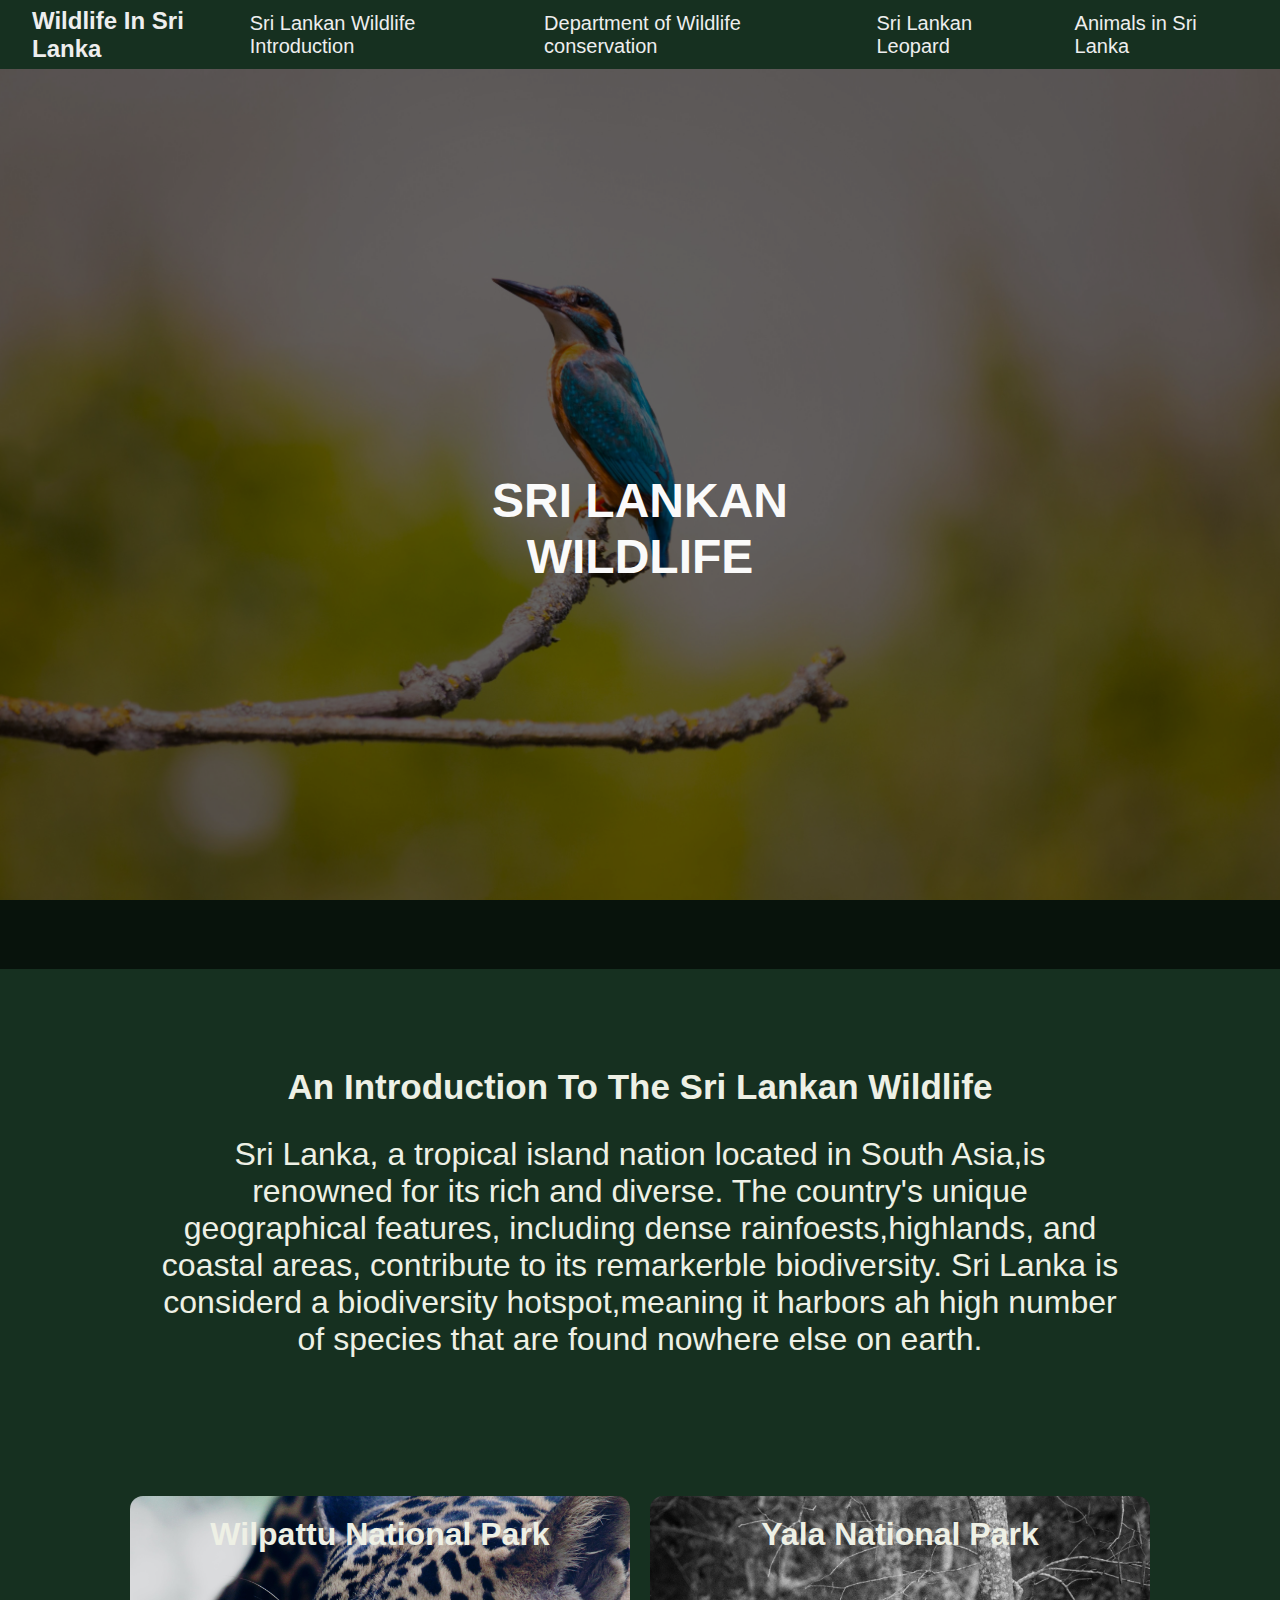
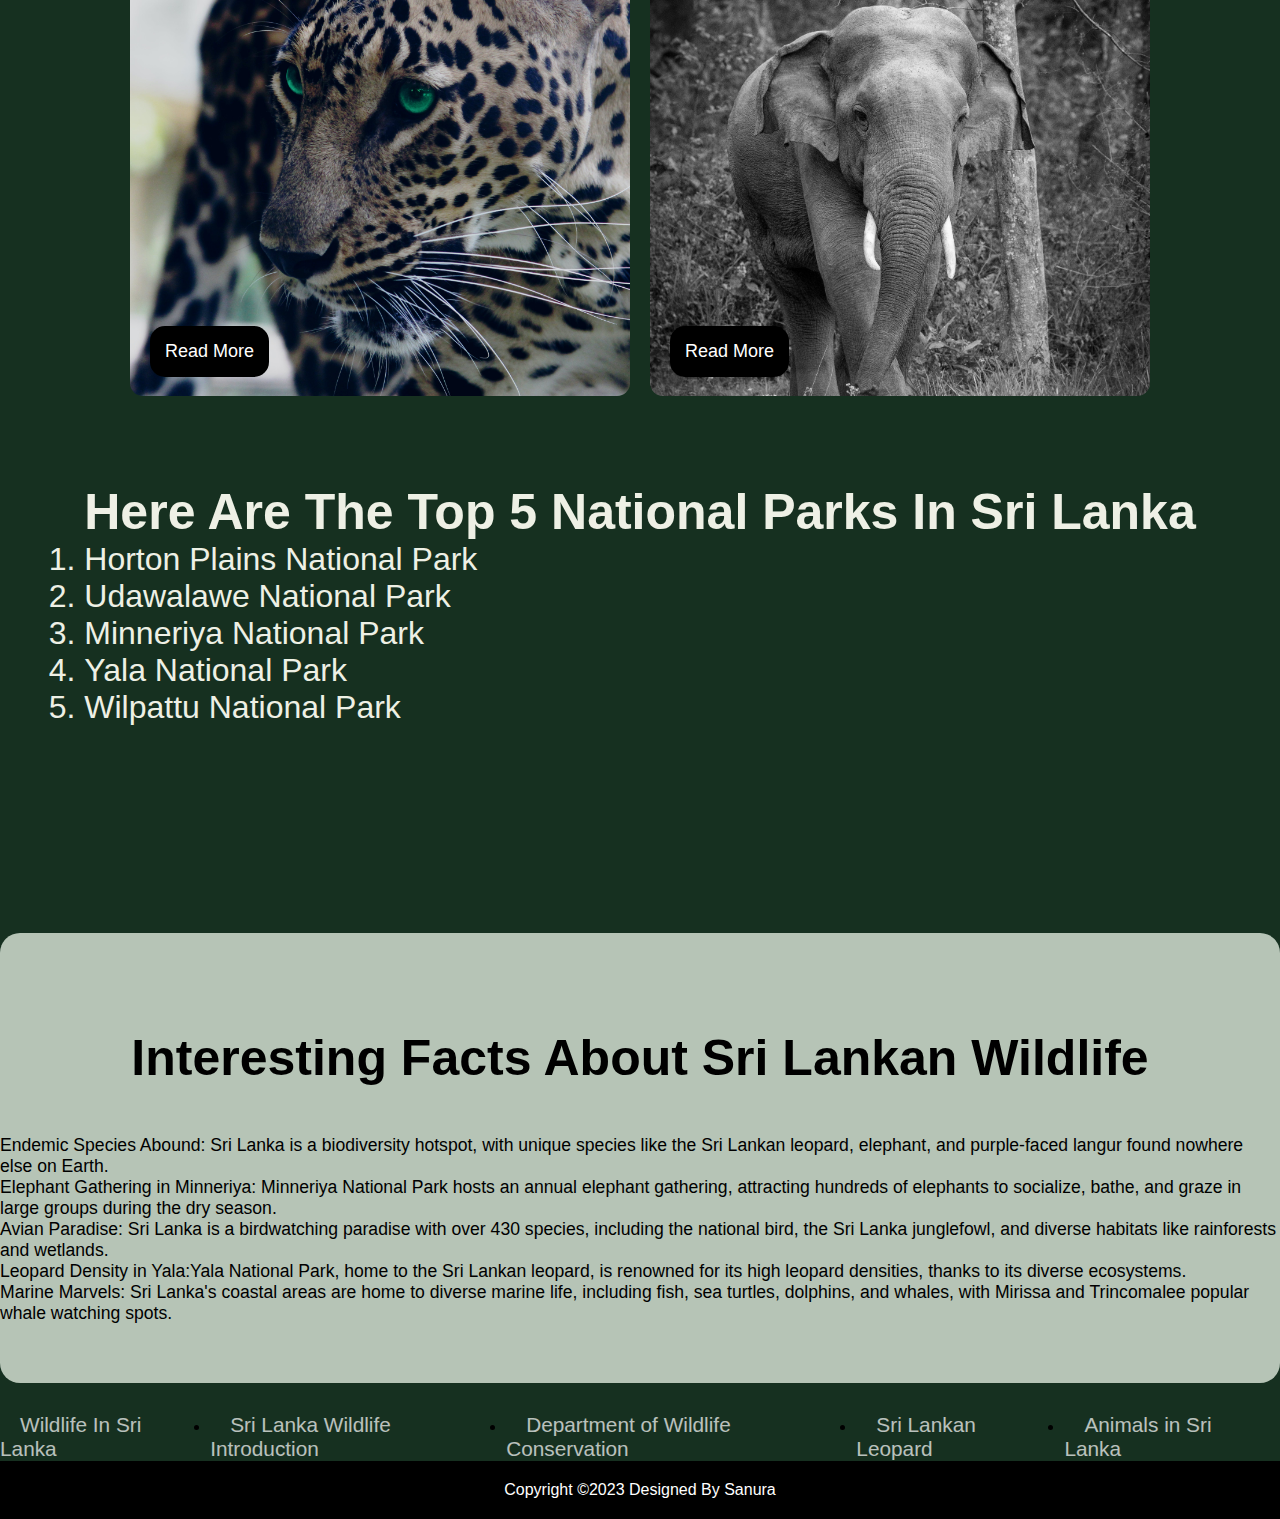
==== index.html @ b211c927 "#" ====
<!DOCTYPE html>
<html lang="en">
  <head>
    <meta charset="UTF-8" />
    <meta name="viewport" content="width=device-width, initial-scale=1.0" />
    <link
      rel="stylesheet"
      href="https://cdnjs.cloudflare.com/ajax/libs/font-awesome/6.5.1/css/all.min.css"
      integrity="sha512-DTOQO9RWCH3ppGqcWaEA1BIZOC6xxalwEsw9c2QQeAIftl+Vegovlnee1c9QX4TctnWMn13TZye+giMm8e2LwA=="
      crossorigin="anonymous"
      referrerpolicy="no-referrer"
    />
    <link rel="stylesheet" href="./assets/css/styles.css" />
    <title>Home</title>
  </head>

  <body>
    <header>
      <div class="navbar">
        <div class="logo"><a href="#">Wildlife In Sri Lanka</a></div>
        <ul class="links">
          <li>
            <a href="wildlifeintro.html">Sri Lankan Wildlife Introduction</a>
          </li>
          <li>
            <a href="departmentwc.html">Department of Wildlife conservation</a>
          </li>
          <li><a href="sl_leopard.html">Sri Lankan Leopard</a></li>
          <li><a href="">Animals in Sri Lanka</a></li>
        </ul>
        <div class="toggle_btn">
          <i class="fa-solid fa-bars"></i>
        </div>

        <div class="dropdown_menu">
          <ul class="dropdown_links">
            <li>
              <a href="wildlifeintro.html">Sri Lankan Wildlife Introduction</a>
            </li>
            <li>
              <a href="departmentwc.html"
                >Department of Wildlife conservation</a
              >
            </li>
            <li><a href="sl_leopard.html">Sri Lankan Leopard</a></li>
            <li><a href="animalsinsl.html">Animals in Sri Lanka</a></li>
          </ul>
        </div>
      </div>
    </header>
    <!-- Hero -->
    <section id="hero">
      <div class="hero-container">
        <h1>
          Sri Lankan <br />
          Wildlife
        </h1>
      </div>
    </section>
    <!-- about -->
    <main id="main">
      <section id="about">
        <div class="container">
          <div class="about-container">
            <div class="content-into">
              <h2 class="title">An Introduction To The Sri Lankan Wildlife</h2>
              <p class="intro">
                Sri Lanka, a tropical island nation located in South Asia,is
                renowned for its rich and diverse. The country's unique
                geographical features, including dense rainfoests,highlands, and
                coastal areas, contribute to its remarkerble biodiversity. Sri
                Lanka is considerd a biodiversity hotspot,meaning it harbors ah
                high number of species that are found nowhere else on earth.
              </p>
            </div>
          </div>
        </div>
      </section>
      <section>
        <div class="national-parks">
          <div class="wilpattu">
            <div class="content">
              <h1>Wilpattu National Park</h1>

              <a href="#" class="btn">Read More</a>
            </div>
          </div>
          <div class="yala">
            <div class="content">
              <h1>Yala National Park</h1>

              <a href="#" class="btn">Read More</a>
            </div>
          </div>
        </div>
      </section>
      <section class="about-parks">
        <div class="top-parks">
          <div class="bullet-lists">
            <div class="points">
              <h1 class="section-heading">
                Here Are The Top 5 National Parks In Sri Lanka
              </h1>
              <ol class="list">
                <li>Horton Plains National Park</li>
                <li>Udawalawe National Park</li>
                <li>Minneriya National Park</li>
                <li>Yala National Park</li>
                <li>Wilpattu National Park</li>
              </ol>
            </div>
          </div>
        </div>
      </section>
      <section class="facts">
        <div class="top-five">
          <div class="ul-list">
            <div class="point-list">
              <h1 class="facts-heading">
                Interesting Facts About Sri Lankan Wildlife
              </h1>
              <ul class="orderd">
                <li>
                  Endemic Species Abound: Sri Lanka is a biodiversity hotspot,
                  with unique species like the Sri Lankan leopard, elephant, and
                  purple-faced langur found nowhere else on Earth.
                </li>
                <li>
                  Elephant Gathering in Minneriya: Minneriya National Park hosts
                  an annual elephant gathering, attracting hundreds of elephants
                  to socialize, bathe, and graze in large groups during the dry
                  season.
                </li>
                <li>
                  Avian Paradise: Sri Lanka is a birdwatching paradise with over
                  430 species, including the national bird, the Sri Lanka
                  junglefowl, and diverse habitats like rainforests and
                  wetlands.
                </li>
                <li>
                  Leopard Density in Yala:Yala National Park, home to the Sri
                  Lankan leopard, is renowned for its high leopard densities,
                  thanks to its diverse ecosystems.
                </li>
                <li>
                  Marine Marvels: Sri Lanka's coastal areas are home to diverse
                  marine life, including fish, sea turtles, dolphins, and
                  whales, with Mirissa and Trincomalee popular whale watching
                  spots.
                </li>
              </ul>
            </div>
          </div>
        </div>
      </section>
      <footer>
        <div class="footer-nav">
          <ul>
            <li><a href="index.html">Wildlife In Sri Lanka</a></li>
            <li>
              <a href="wildlifeintro.html">Sri Lanka Wildlife Introduction</a>
            </li>
            <li>
              <a href="departmentwc.html"
                >Department of Wildlife Conservation</a
              >
            </li>
            <li><a href="sl_leopard.html">Sri Lankan Leopard</a></li>
            <li><a href="animalsinsl.html">Animals in Sri Lanka</a></li>
          </ul>
          <div class="footer-bottom">
            <p>
              Copyright &copy;2023 Designed By
              <span class="designer">Sanura</span>
            </p>
          </div>
        </div>
      </footer>
    </main>

    <script>
      const toggleBtn = document.querySelector(".toggle_btn");
      const toggleBtnIcon = document.querySelector(".toggle_btn i");
      const dropdownMenu = document.querySelector(".dropdown_menu");

      toggleBtn.onclick = function () {
        dropdownMenu.classList.toggle("open");
        const isopen = dropdownMenu.classList.contains("open");

        toggleBtnIcon.classList = isopen
          ? "fa-solid fa-xmark"
          : "fa-solid fa-bars";
      };
    </script>
  </body>
</html>
---- assets/css/styles.css ----
* {
    margin: 0;
    padding: 0;
    box-sizing: border-box;
}

.container {
    display: flex;
    gap: 100px;
}

body {
    height: 100vh;
    width: 100%;
    background-size: cover;
    background-position: center;
    background-repeat: no-repeat;
    background-attachment: fixed;
    background-position: center;
    background-color: #163020;
    font-family: sans-serif;
}

.navbar li {
    list-style: none;
}

a {
    text-decoration: none;
    color: #eee;
}

.navbar a:hover {
    color: hsl(102, 47%, 34%);
}

header {
    position: relative;
    background-color: #163020;
    padding: 0 2rem;

}


.navbar {
    width: 100%;
    height: 69px;
    max-width: 1700px;
    margin: 0 auto;
    display: flex;
    align-items: center;
    justify-content: space-between;
    position: relative;


}

.navbar .logo a {
    font-size: 1.5rem;
    font-weight: bold;
}

.navbar .links {
    display: flex;
    gap: 2rem;
    font-size: 20px;

}

.navbar .toggle_btn {
    color: #eee;
    font-size: 1.5rem;
    cursor: pointer;
    display: none;
}



/*Dropdown_Menu*/
.dropdown_menu {
    display: none;
    position: absolute;
    right: 2rem;
    top: 60px;
    width: 300px;
    background: rgba(255, 255, 255, 0.1);
    backdrop-filter: blur(15px);
    border-radius: 0px 0px 10px 10px;
    overflow: hidden;
    transition: height .2s cubic-bezier(0.175, 0.885, 0.32, 1.275);
}

.dropdown_menu.open {
    display: block;
}

.dropdown_menu li {
    padding: 1rem;
    display: flex;
    align-items: center;
    justify-content: center;
}

.dropdown_links {
    padding: 30px;
}


/*--------------------------------------------------------------
# Hero Section
--------------------------------------------------------------*/
#hero {
    width: 100%;
    height: 100vh;
    background: url(../img/pexels-pixabay-459449.jpg) top center;
    background-size: cover;
    position: relative;
}

@media (min-width: 1024px) {
    #hero {
        background-attachment: fixed;
    }
}

#hero:before {
    content: "";
    background: rgba(0, 0, 0, 0.6);
    position: absolute;
    bottom: 0;
    top: 0;
    left: 0;
    right: 0;
}

#hero .hero-container {
    position: absolute;
    bottom: 0;
    top: 0;
    left: 0;
    right: 0;
    display: flex;
    justify-content: center;
    align-items: center;
    flex-direction: column;
    text-align: center;
}

#hero h1 {
    margin: 30px 0 10px 0;
    font-size: 48px;
    font-weight: 700;
    line-height: 56px;
    text-transform: uppercase;
    color: #fafafa;
}

@media (max-width: 768px) {
    #hero h1 {
        font-size: 28px;
        line-height: 36px;
    }
}

#hero h2 {
    color: #eee;
    margin-bottom: 50px;
    font-size: 24px;
}

@media (max-width: 768px) {
    #hero h2 {
        font-size: 18px;
        line-height: 24px;
        margin-bottom: 30px;
    }
}

/*--------------------------------------------------------------
# Sections
--------------------------------------------------------------*/
.section-header .section-title {
    font-size: 32px;
    color: #111;
    text-transform: uppercase;
    text-align: center;
    font-weight: 700;
    margin-bottom: 5px;
}

.section-header .section-description {
    text-align: center;
    padding-bottom: 40px;
    color: #999;
}

/* About Us Section
--------------------------------*/
#about {

    padding: 0px 0;

}

#about .about-container .background {
    min-height: 300px;
    margin-bottom: 10px;

}

#about .container {
    display: flex;
    justify-content: center;
    align-items: center;


}

#about .about-container .content {
    background: #b6ab4400;
}

#about .about-container .title {
    color: #EEF0E5;
    font-weight: 700;
    font-size: 35px;
    justify-content: center;
    text-align: center;
    padding-top: 5%;
}

.about-container {
    display: flex;
    justify-content: center;
    align-items: center;
    margin-top: 50px;
    width: 75%;
}

.intro {
    font-size: 2rem;
    justify-content: center;
    padding-top: 29px;
    text-align: center;
    padding-bottom: 50px;
    color: #EEF0E5;
}

@media (max-width: 768px) {
    #about .about-container .title {
        padding-top: 15px;
    }
}

.national-parks {
    display: flex;
    align-items: center;
    gap: 20px;
    width: 100%;
    justify-content: center;
    height: 100px;
}

.wilpattu {
    width: 100px;
    height: 100px;
    background-image: url(../img/pexels-darshak-pandya-625727.jpg);
    background-size: cover;
}

.content {
    justify-content: center;
    align-items: center;
}

.content a {
    text-decoration: none;
    padding: 15px;
    color: white;
    border-radius: 15px;
    font-size: 18px;
}

.yala {
    height: 60vh;
    width: 45%;
    background-image: url(../img/pexels-future-kiiid-3567847.jpg);
    background-size: cover;

}

.national-parks {
    display: flex;
    align-items: center;
    gap: 20px;
    width: 100%;
    justify-content: center;
    height: 75vh;
}

.wilpattu {
    width: 500px;
    height: 500px;
    background-image: url(../img/pexels-darshak-pandya-625727.jpg);
    background-position: center;
    background-size: cover;
    border-radius: 13px;
}

.content {
    position: relative;
    justify-content: center;
    align-items: center;
}

.content a {
    text-decoration: none;
}

.btn {
    position: absolute;
    top: 410px;
    left: 20px;
    padding: 15px;
    background-color: #000000;
    color: white;
    border-radius: 15px;
    font-size: 18px;
}

.btn:hover {
    background-color: white;
    color: black;
}

.content h1 {
    color: #EEF0E5;
    margin-top: 20px;
    text-align: center;
}

.list {
    font-size: 2rem;
    font-family: sans-serif;
}



.yala {
    width: 500px;
    height: 500px;
    background-image: url(../img/pexels-future-kiiid-3567847.jpg);
    background-position: center;
    background-size: cover;
    border-radius: 13px;
}

.about-parks {
    display: flex;
    justify-content: center;
    min-height: 50vh;
    color: #EEF0E5;
}



.section-heading {
    font-size: 50px;
}


.facts {
    display: flex;
    justify-content: center;
    min-height: 50vh;
    color: #000000;
    background-color: #B6C4B6;
    border-radius: 20px;
}

.facts-heading {
    justify-content: center;
    text-align: center;
    padding-bottom: 3rem;
    padding-top: 6rem;
    font-size: 50px;
}

.orderd {
    font-size: 1.1rem;
    justify-content: center;
}

/* footer section? */
.footer-nav {
    margin: 30px 0;
}

.footer-nav ul {
    display: flex;
    justify-content: center;
    text-decoration: none;
}

.footer-nav ul li a {
    color: white;
    margin: 20px;
    text-decoration: none;
    font-size: 1.3em;
    opacity: 0.7;
    transition: 0.5s;
}

.footer-nav ul li a:hover {
    opacity: 1;
}

.footer-bottom {
    background-color: #000000;
    padding: 20px;
    text-align: center;
}

.footer-bottom p {
    color: white;
}

/* RESPONSIVE DESIGN*/
@media(max-width: 768px) {
    .navbar .links {
        display: none;
    }

    .navbar .toggle_btn {
        display: block;
    }

    .dropdown_menu {

        z-index: 10;
    }

    @media (max-width: 576px) {
        .dropdown_menu {
            right: 2rem;
            width: 200px;
        }
    }
}
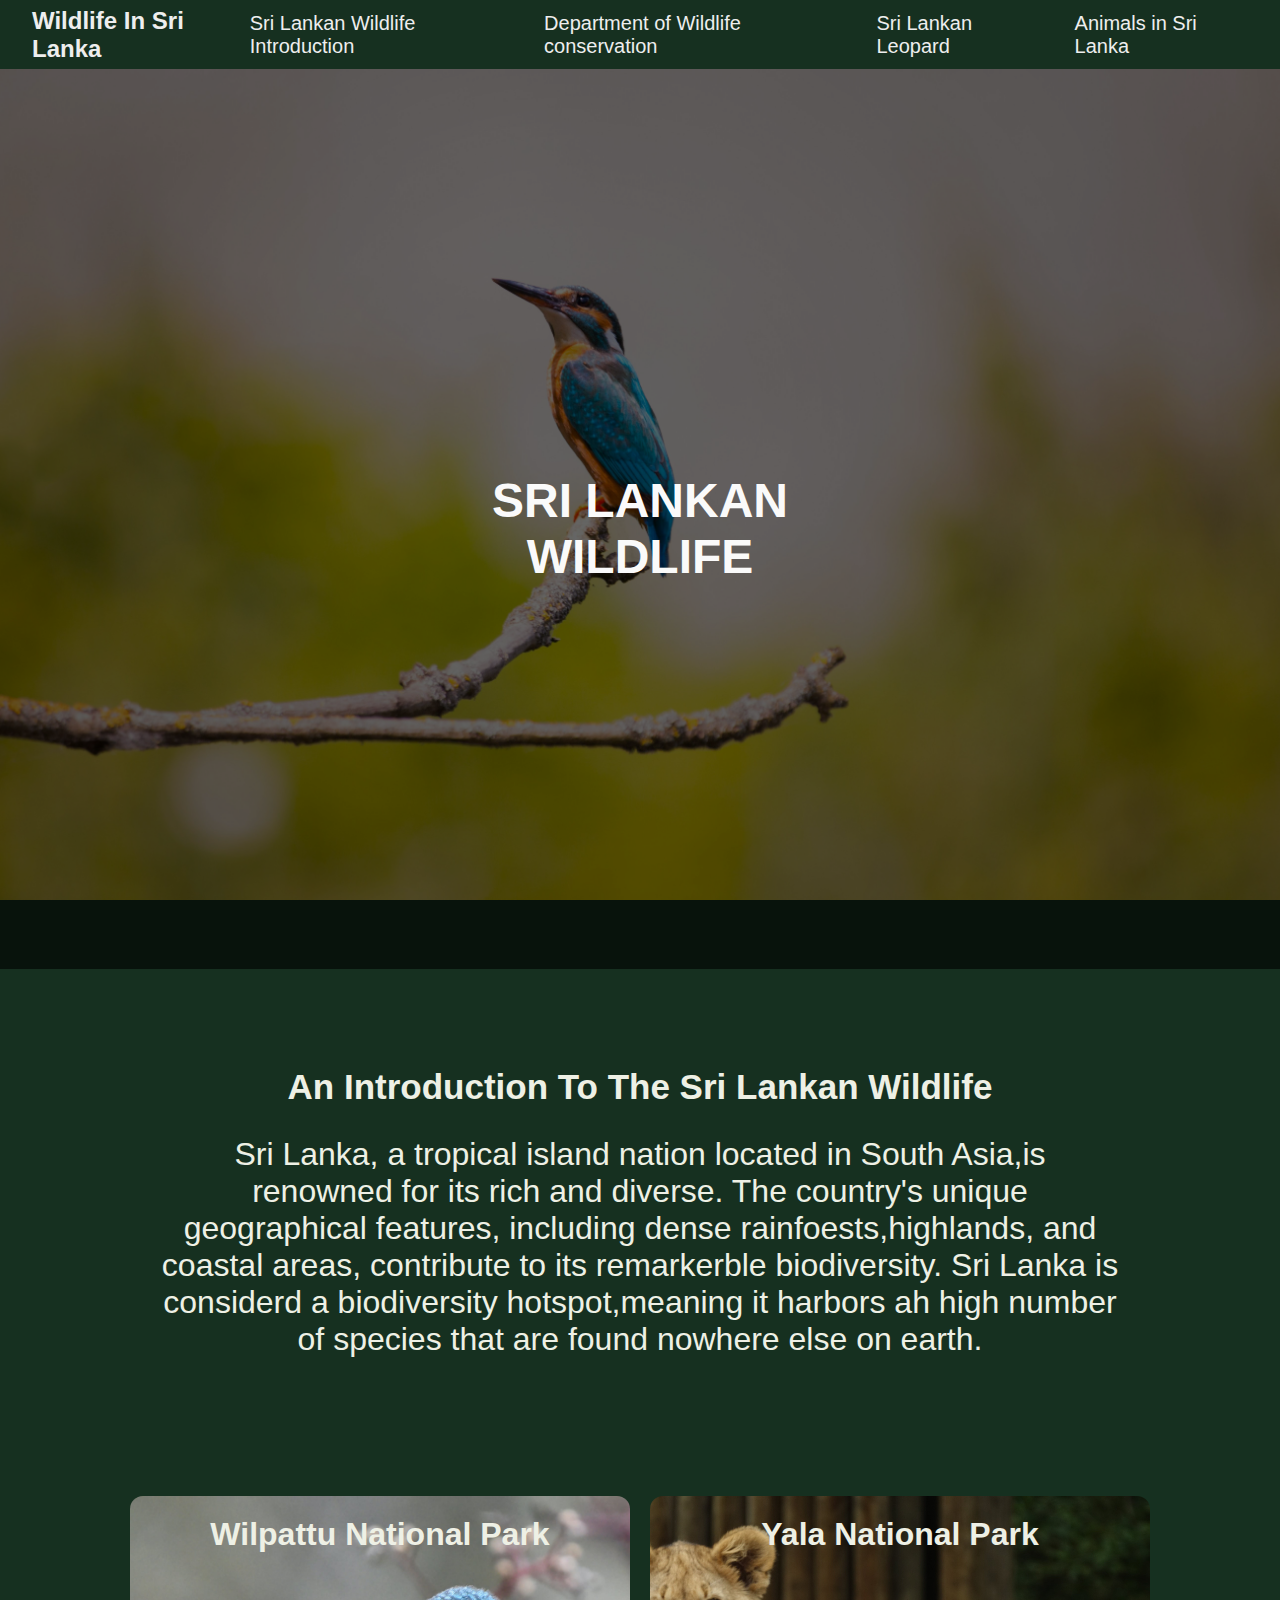
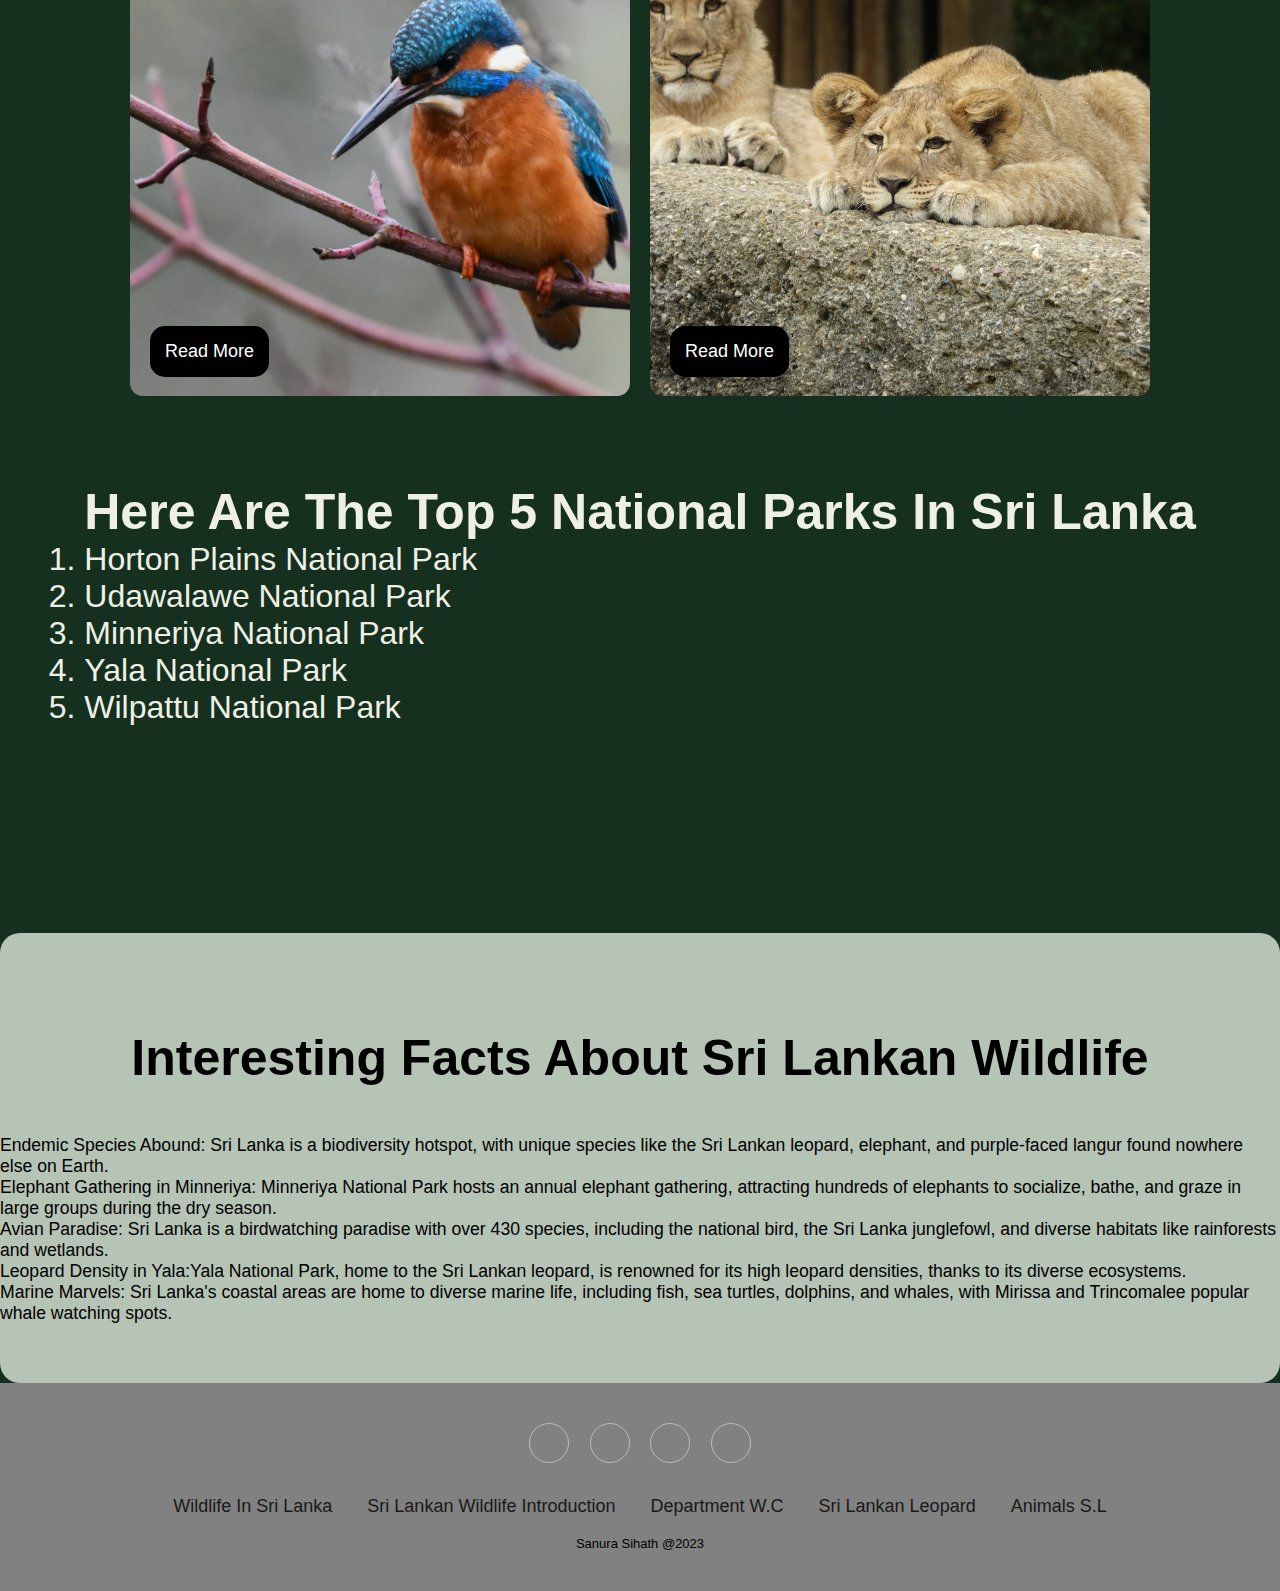
==== commit 844ebff8: "#" ====
--- a/index.html
+++ b/index.html
@@ -10,6 +10,13 @@
       crossorigin="anonymous"
       referrerpolicy="no-referrer"
     />
+    <link
+      rel="stylesheet"
+      href="https://cdnjs.cloudflare.com/ajax/libs/font-awesome/6.5.1/css/all.min.css"
+      integrity="sha512-DTOQO9RWCH3ppGqcWaEA1BIZOC6xxalwEsw9c2QQeAIftl+Vegovlnee1c9QX4TctnWMn13TZye+giMm8e2LwA=="
+      crossorigin="anonymous"
+      referrerpolicy="no-referrer"
+    />
     <link rel="stylesheet" href="./assets/css/styles.css" />
     <title>Home</title>
   </head>
@@ -17,7 +24,7 @@
   <body>
     <header>
       <div class="navbar">
-        <div class="logo"><a href="#">Wildlife In Sri Lanka</a></div>
+        <div class="logo"><a href="index.html">Wildlife In Sri Lanka</a></div>
         <ul class="links">
           <li>
             <a href="wildlifeintro.html">Sri Lankan Wildlife Introduction</a>
@@ -26,7 +33,7 @@
             <a href="departmentwc.html">Department of Wildlife conservation</a>
           </li>
           <li><a href="sl_leopard.html">Sri Lankan Leopard</a></li>
-          <li><a href="">Animals in Sri Lanka</a></li>
+          <li><a href="animalsinsl.html">Animals in Sri Lanka</a></li>
         </ul>
         <div class="toggle_btn">
           <i class="fa-solid fa-bars"></i>
@@ -153,29 +160,33 @@
           </div>
         </div>
       </section>
-      <footer>
-        <div class="footer-nav">
-          <ul>
-            <li><a href="index.html">Wildlife In Sri Lanka</a></li>
-            <li>
-              <a href="wildlifeintro.html">Sri Lanka Wildlife Introduction</a>
-            </li>
-            <li>
-              <a href="departmentwc.html"
-                >Department of Wildlife Conservation</a
-              >
-            </li>
-            <li><a href="sl_leopard.html">Sri Lankan Leopard</a></li>
-            <li><a href="animalsinsl.html">Animals in Sri Lanka</a></li>
-          </ul>
-          <div class="footer-bottom">
-            <p>
-              Copyright &copy;2023 Designed By
-              <span class="designer">Sanura</span>
-            </p>
-          </div>
-        </div>
-      </footer>
+      <section class="footer">
+        <div class="social">
+          <a href="#"><i class="fab fa-instagram"></i></a>
+          <a href="#"><i class="fab fa-snapchat"></i></a>
+          <a href="#"><i class="fab fa-twitter"></i></a>
+          <a href="#"><i class="fab fa-facebook"></i></a>
+        </div>
+
+        <ul class="footer-list">
+          <li>
+            <a href="#">Wildlife In Sri Lanka</a>
+          </li>
+          <li>
+            <a href="#">Sri Lankan Wildlife Introduction</a>
+          </li>
+          <li>
+            <a href="#">Department W.C</a>
+          </li>
+          <li>
+            <a href="#">Sri Lankan Leopard</a>
+          </li>
+          <li>
+            <a href="#">Animals S.L</a>
+          </li>
+        </ul>
+        <p class="copyright">Sanura Sihath @2023</p>
+      </section>
     </main>
 
     <script>
--- a/assets/css/styles.css
+++ b/assets/css/styles.css
@@ -284,7 +284,7 @@
 .yala {
     height: 60vh;
     width: 45%;
-    background-image: url(../img/pexels-future-kiiid-3567847.jpg);
+    background-image: url(../img/lions.jpg);
     background-size: cover;
 
 }
@@ -301,7 +301,7 @@
 .wilpattu {
     width: 500px;
     height: 500px;
-    background-image: url(../img/pexels-darshak-pandya-625727.jpg);
+    background-image: url(../img/Bird\ 3.jpg);
     background-position: center;
     background-size: cover;
     border-radius: 13px;
@@ -313,9 +313,7 @@
     align-items: center;
 }
 
-.content a {
-    text-decoration: none;
-}
+
 
 .btn {
     position: absolute;
@@ -345,11 +343,11 @@
 }
 
 
-
+/* #RESPONSIVE */
 .yala {
     width: 500px;
     height: 500px;
-    background-image: url(../img/pexels-future-kiiid-3567847.jpg);
+    background-image: url(../img/lions.jpg);
     background-position: center;
     background-size: cover;
     border-radius: 13px;
@@ -392,41 +390,66 @@
 }
 
 /* footer section? */
-.footer-nav {
-    margin: 30px 0;
-}
-
-.footer-nav ul {
-    display: flex;
-    justify-content: center;
+.footer {
+    padding: 40px 0;
+    background-color: #818181;
+}
+
+.footer .social {
+    text-align: center;
+    padding-bottom: 25px;
+    color: #EEF0E5;
+}
+
+.footer .social a {
+    font-size: 24px;
+    color: inherit;
+    border: 1px solid #ccc;
+    width: 40px;
+    height: 40px;
+    line-height: 38px;
+    display: inline-block;
+    text-align: center;
+    border-radius: 50%;
+    margin: 0 8px;
+    opacity: 0.75;
+}
+
+.footer ul {
+    margin-top: 0;
+    padding: 0;
+    list-style: none;
+    font-size: 18px;
+    line-height: 1.6;
+    margin-bottom: 0;
+    text-align: center;
+}
+
+.footer ul li a {
+    color: inherit;
     text-decoration: none;
-}
-
-.footer-nav ul li a {
-    color: white;
-    margin: 20px;
-    text-decoration: none;
-    font-size: 1.3em;
-    opacity: 0.7;
-    transition: 0.5s;
-}
-
-.footer-nav ul li a:hover {
+    opacity: 0.8;
+}
+
+.footer ul li {
+    display: inline-block;
+    padding: 0 15px;
+}
+
+.footer ul li a:hover {
     opacity: 1;
 }
 
-.footer-bottom {
-    background-color: #000000;
-    padding: 20px;
-    text-align: center;
-}
-
-.footer-bottom p {
-    color: white;
+.footer .copyright {
+    margin-top: 15px;
+    text-align: center;
+    font-size: 13px;
+    color: black;
+
 }
 
 /* RESPONSIVE DESIGN*/
-@media(max-width: 768px) {
+@media(max-width: 1092px) {
     .navbar .links {
         display: none;
     }
@@ -446,4 +469,14 @@
             width: 200px;
         }
     }
+}
+
+@media(max-width: 1564px) {
+    .orderd {
+        justify-content: center;
+        align-items: center;
+    }
+
+    .footer-nav {}
+
 }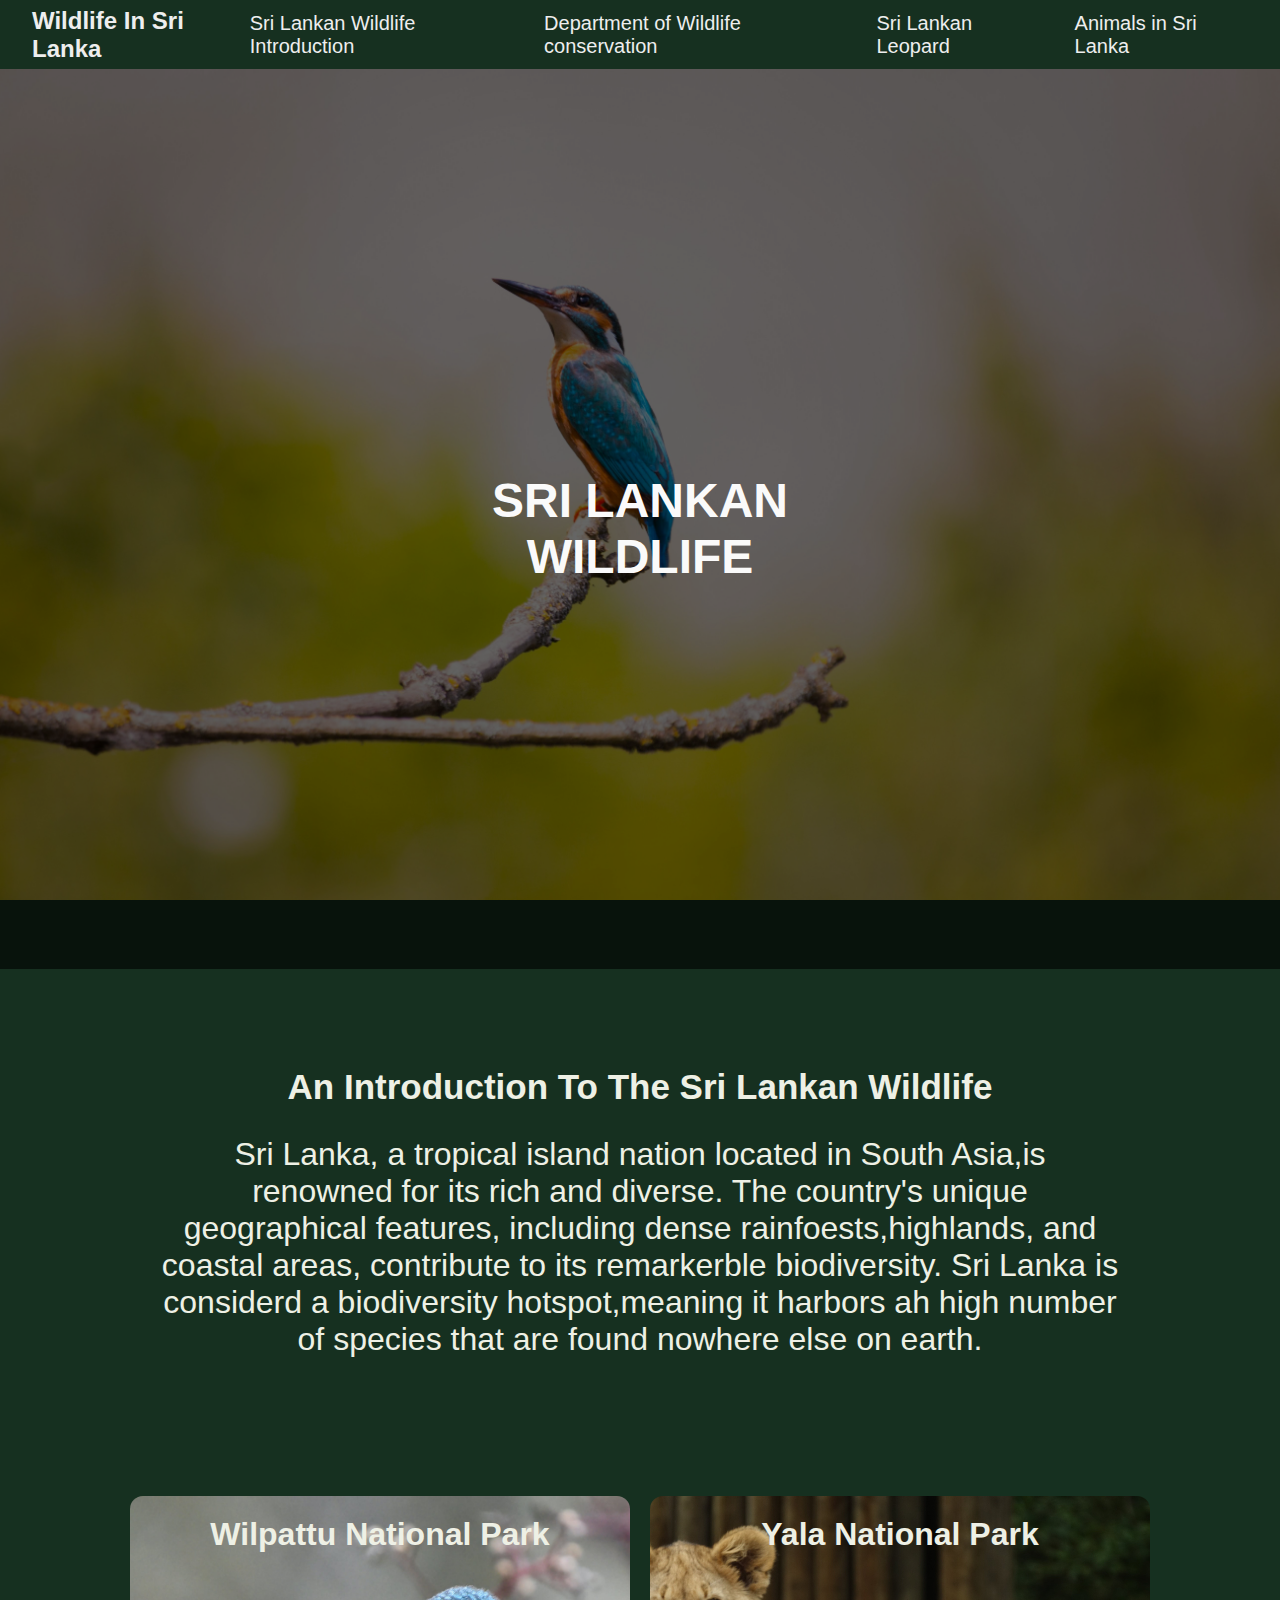
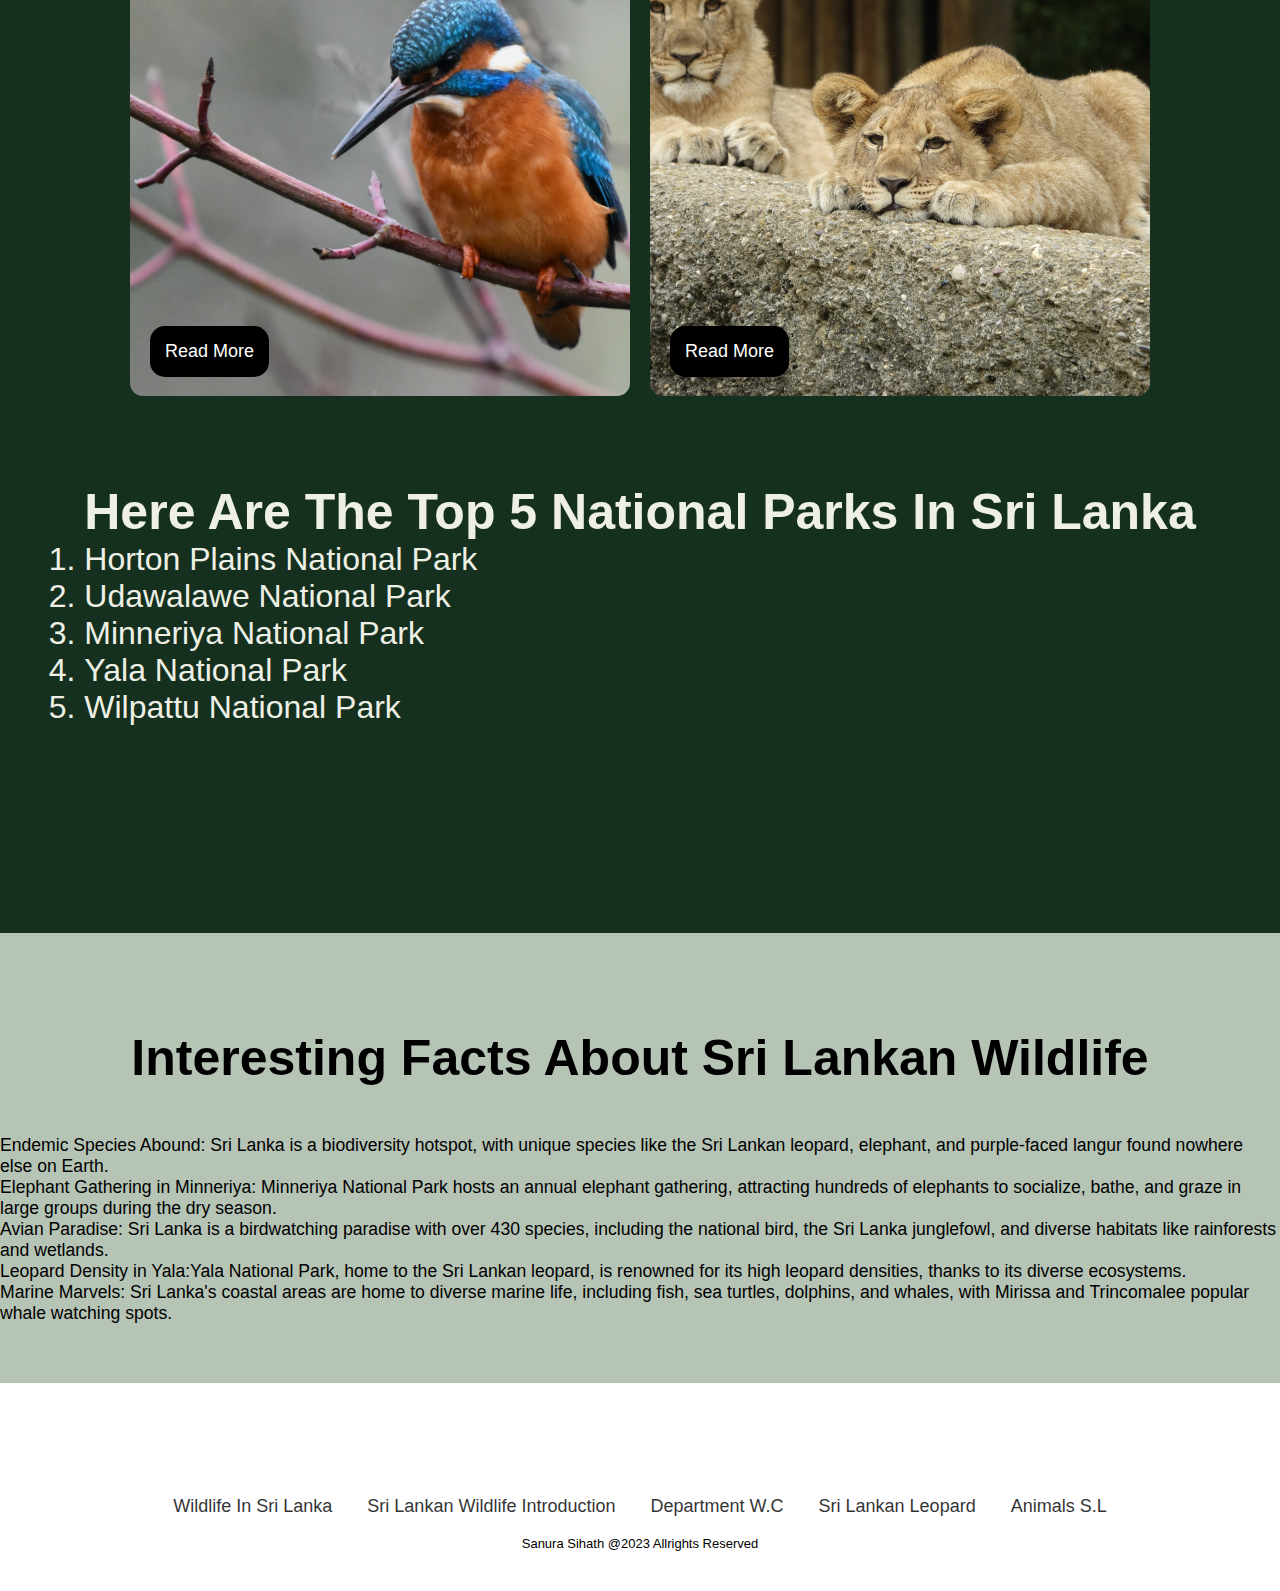
==== commit 9b2b8743: "#" ====
--- a/index.html
+++ b/index.html
@@ -163,7 +163,7 @@
       <section class="footer">
         <div class="social">
           <a href="#"><i class="fab fa-instagram"></i></a>
-          <a href="#"><i class="fab fa-snapchat"></i></a>
+          <a href="#"><i class="fab fa-tiktok"></i></a>
           <a href="#"><i class="fab fa-twitter"></i></a>
           <a href="#"><i class="fab fa-facebook"></i></a>
         </div>
@@ -185,7 +185,7 @@
             <a href="#">Animals S.L</a>
           </li>
         </ul>
-        <p class="copyright">Sanura Sihath @2023</p>
+        <p class="copyright">Sanura Sihath @2023 Allrights Reserved</p>
       </section>
     </main>
 
--- a/assets/css/styles.css
+++ b/assets/css/styles.css
@@ -373,7 +373,7 @@
     min-height: 50vh;
     color: #000000;
     background-color: #B6C4B6;
-    border-radius: 20px;
+    border-radius: px;
 }
 
 .facts-heading {
@@ -392,19 +392,19 @@
 /* footer section? */
 .footer {
     padding: 40px 0;
-    background-color: #818181;
+    background-color: #ffffff;
 }
 
 .footer .social {
     text-align: center;
     padding-bottom: 25px;
-    color: #EEF0E5;
+    color: #000000;
 }
 
 .footer .social a {
     font-size: 24px;
     color: inherit;
-    border: 1px solid #ccc;
+    border: 1px solid #ffffff;
     width: 40px;
     height: 40px;
     line-height: 38px;
@@ -444,7 +444,7 @@
     margin-top: 15px;
     text-align: center;
     font-size: 13px;
-    color: black;
+    color: rgb(0, 0, 0);
 
 }
 
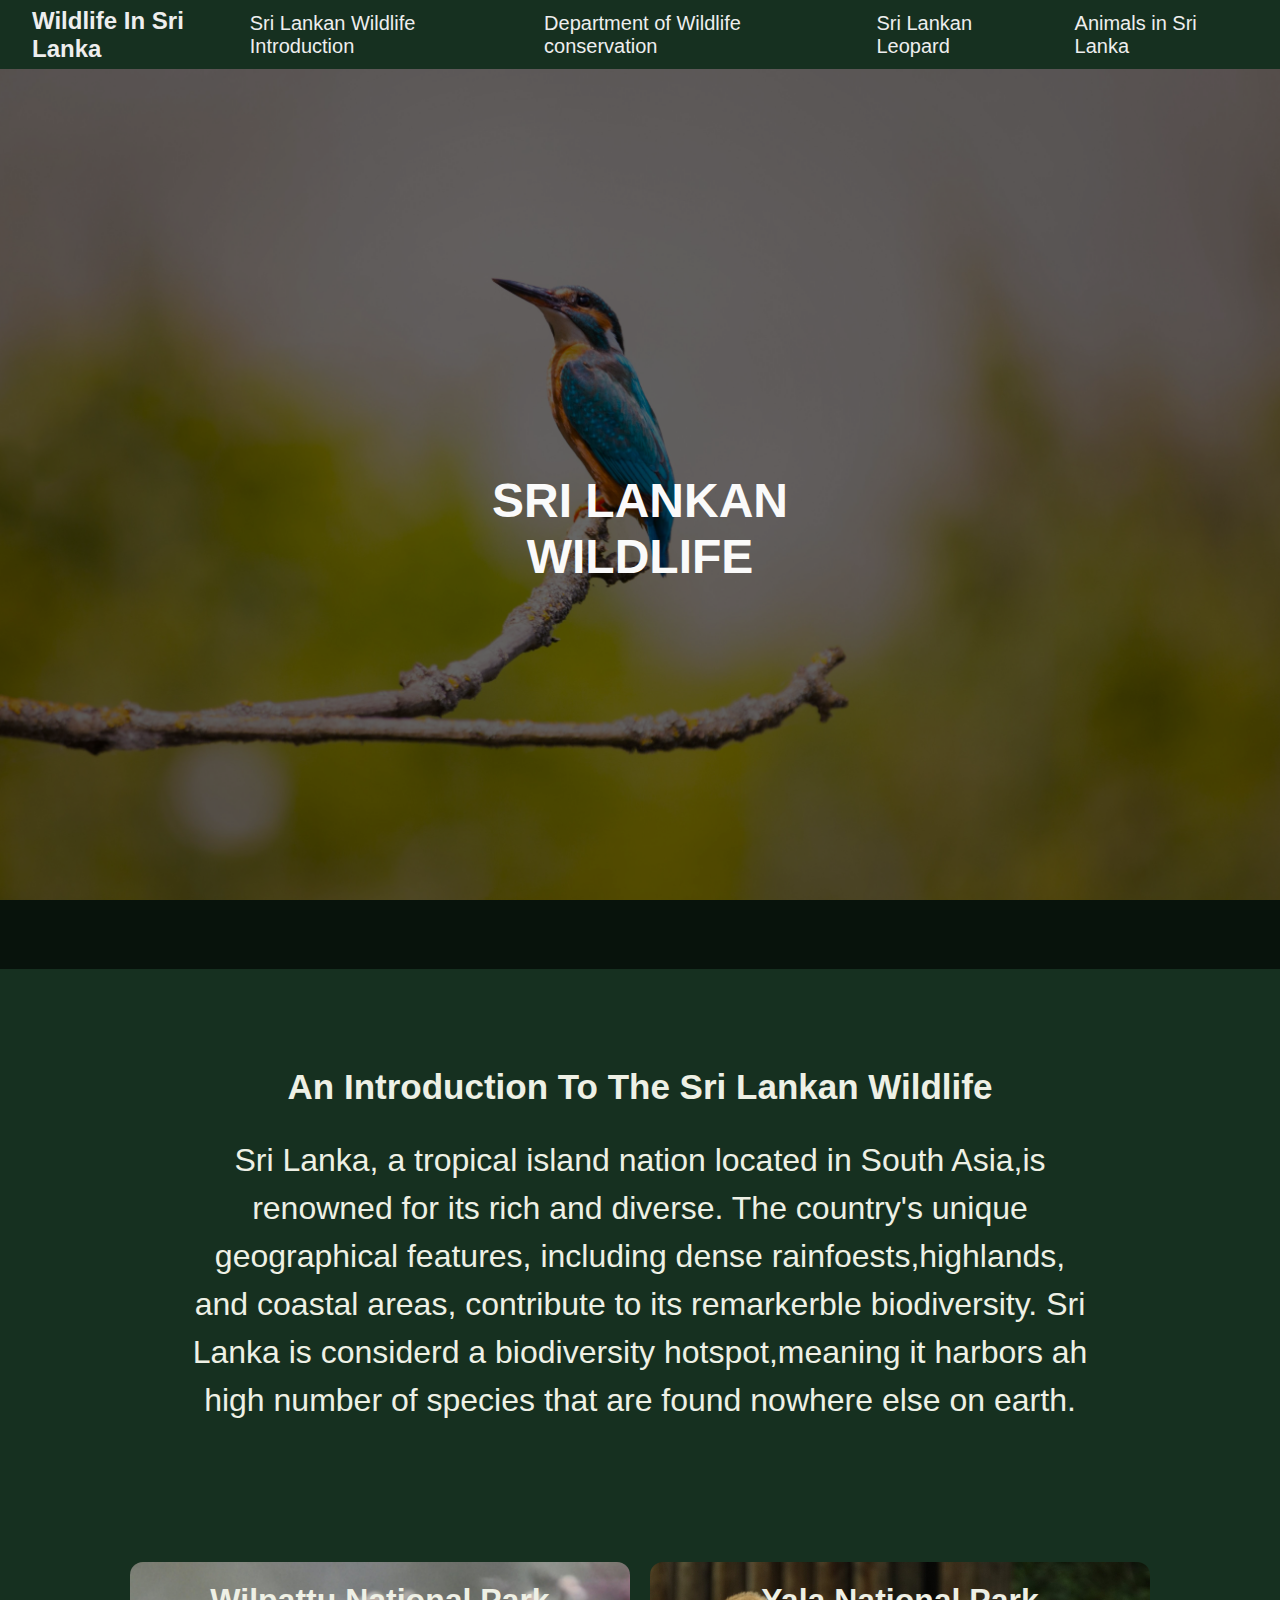
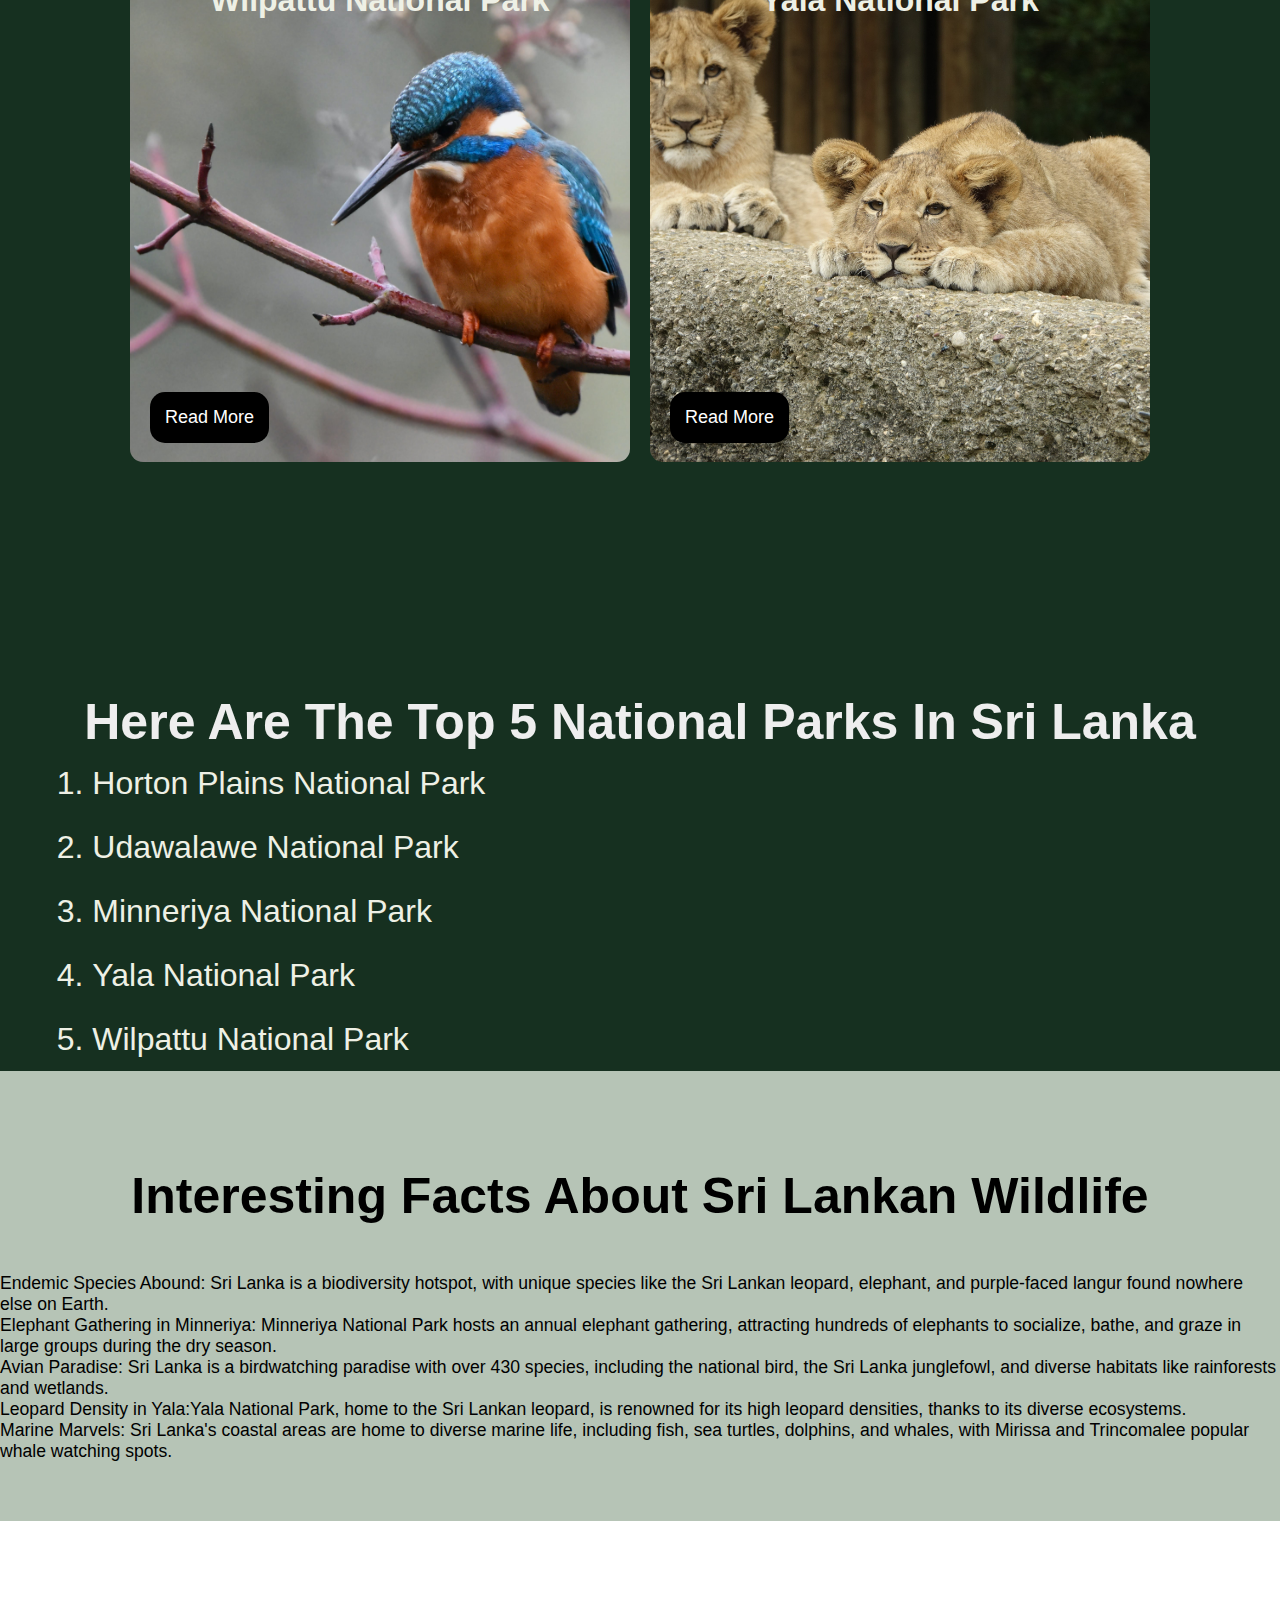
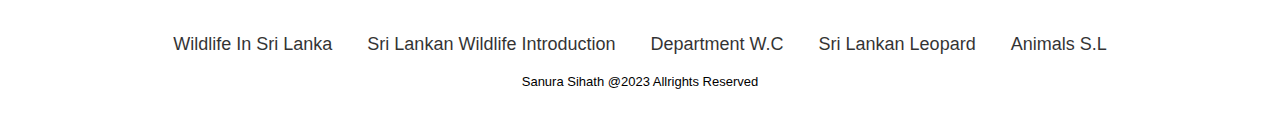
==== commit 6c22ecd5: "Third page heading and intro" ====
--- a/index.html
+++ b/index.html
@@ -17,7 +17,7 @@
       crossorigin="anonymous"
       referrerpolicy="no-referrer"
     />
-    <link rel="stylesheet" href="./assets/css/styles.css" />
+    <link rel="stylesheet" href="assets/css/styles.css" alt />
     <title>Home</title>
   </head>
 
--- a/assets/css/styles.css
+++ b/assets/css/styles.css
@@ -109,6 +109,16 @@
 /*--------------------------------------------------------------
 # Hero Section
 --------------------------------------------------------------*/
+.section-heading {
+    justify-content: center;
+    align-items: center;
+    display: flex;
+    padding: 9rem 2rem 0 2rem;
+    position: relative;
+    text-align: center;
+    color: #eee;
+}
+
 #hero {
     width: 100%;
     height: 100vh;
@@ -244,6 +254,8 @@
     text-align: center;
     padding-bottom: 50px;
     color: #EEF0E5;
+    line-height: 3rem;
+    padding: 29px 29px 50px 29px;
 }
 
 @media (max-width: 768px) {
@@ -340,10 +352,12 @@
 .list {
     font-size: 2rem;
     font-family: sans-serif;
-}
-
-
-/* #RESPONSIVE */
+    padding-left: 2.5rem;
+    line-height: 4rem;
+}
+
+
+
 .yala {
     width: 500px;
     height: 500px;
@@ -448,7 +462,7 @@
 
 }
 
-/* RESPONSIVE DESIGN*/
+/* RESPONSIVE  DESIGN*/
 @media(max-width: 1092px) {
     .navbar .links {
         display: none;
@@ -477,6 +491,28 @@
         align-items: center;
     }
 
-    .footer-nav {}
-
+
+}
+
+@media(max-width :1024px) {
+    .national-parks {
+        display: grid;
+    }
+
+    .bullet-lists {
+        display: flex;
+        padding-top: 8rem;
+        padding-left: 5rem;
+    }
+
+    .orderd {
+        align-items: center;
+        padding-left: 4.5rem;
+    }
+}
+
+@media(max-width :768px) {
+    .national-parks {
+        display: grid;
+    }
 }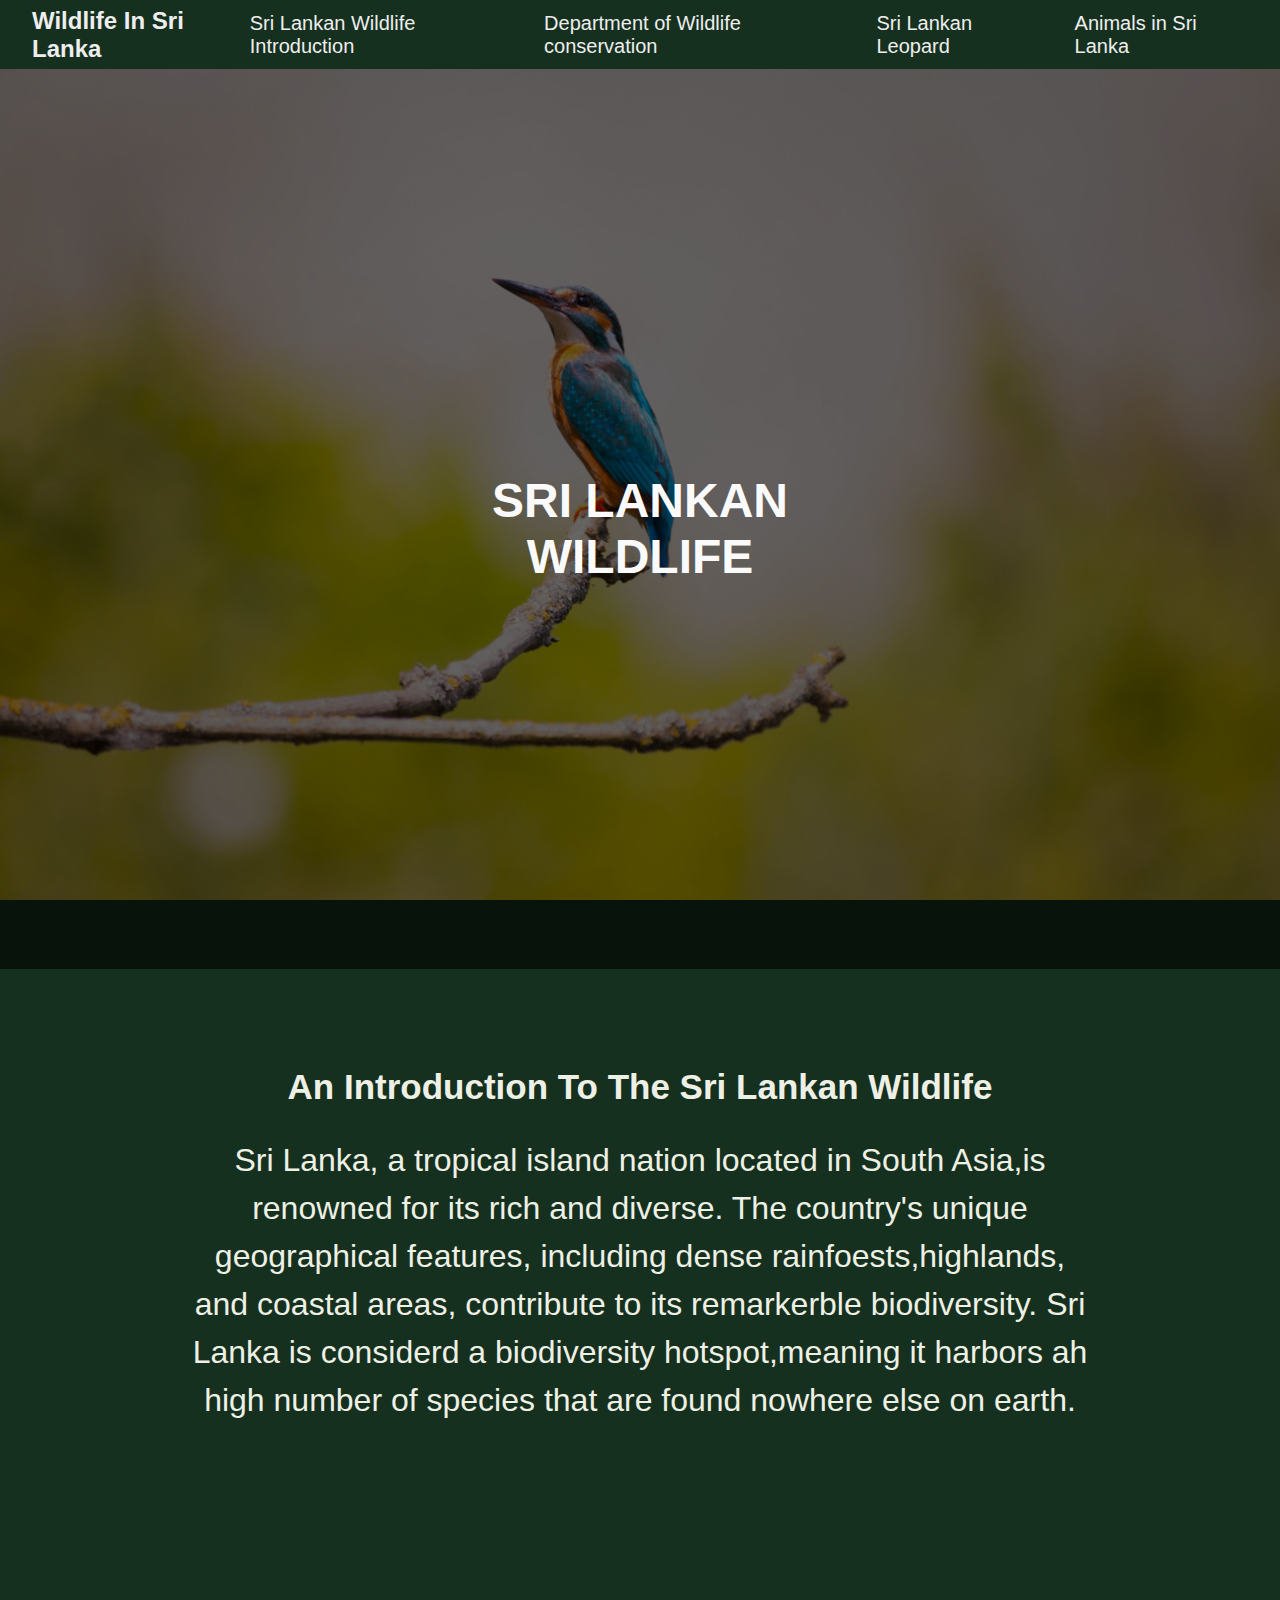
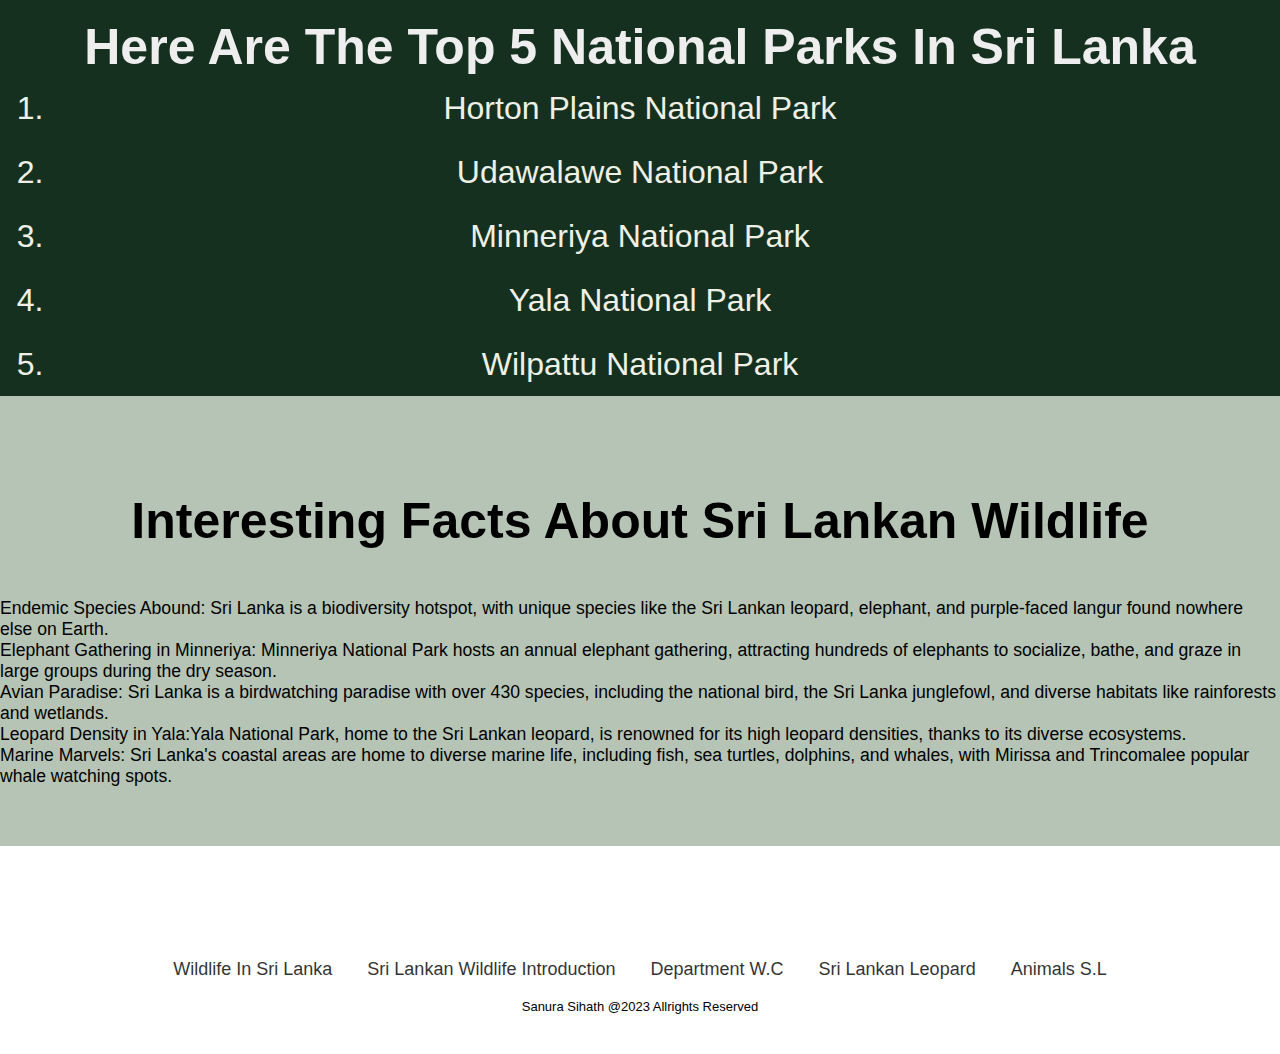
==== commit 41a9b829: "Map updated" ====
--- a/index.html
+++ b/index.html
@@ -84,22 +84,22 @@
         </div>
       </section>
       <section>
-        <div class="national-parks">
+        <!-- <div class="national-parks">
           <div class="wilpattu">
             <div class="content">
               <h1>Wilpattu National Park</h1>
 
-              <a href="#" class="btn">Read More</a>
+              <a href="wilpattu.html" class="btn">Read More</a>
             </div>
           </div>
           <div class="yala">
             <div class="content">
               <h1>Yala National Park</h1>
 
-              <a href="#" class="btn">Read More</a>
-            </div>
-          </div>
-        </div>
+              <a href="yala.html" class="btn">Read More</a>
+            </div>
+          </div>
+        </div> -->
       </section>
       <section class="about-parks">
         <div class="top-parks">
--- a/assets/css/styles.css
+++ b/assets/css/styles.css
@@ -4,10 +4,66 @@
     box-sizing: border-box;
 }
 
-.container {
-    display: flex;
-    gap: 100px;
-}
+
+
+/* Department_page */
+.container1 {
+    display: flex;
+    justify-content: space-around;
+    flex-wrap: wrap;
+    margin: 15px 0;
+    gap: 10px;
+
+
+}
+
+.department_location {
+    display: flex;
+    justify-content: center;
+    align-items: center;
+    min-height: 100vh;
+}
+
+.loaction_dep {
+    height: 100vh;
+    width: 100vh;
+    border-radius: 90px;
+}
+
+h2 {
+    text-align: center;
+    font-size: 30px;
+    color: #ffffff;
+}
+
+.Gallery {
+    flex-wrap: wrap;
+    width: 48%;
+    height: 100%;
+    margin: 10px 0;
+    border-radius: 50px;
+    padding: 30px;
+    transition: all 0.5s;
+}
+
+.container1 img:hover {
+
+    transform: translateY(-20px);
+    transform: scale(1.02);
+}
+
+iframe {
+    padding: 50px;
+}
+
+.department_location {
+    align-items: center;
+    text-align: center;
+    justify-content: center;
+
+}
+
+/* END_of_ Department_page */
 
 body {
     height: 100vh;
@@ -51,6 +107,7 @@
     align-items: center;
     justify-content: space-between;
     position: relative;
+
 
 
 }
@@ -202,6 +259,7 @@
     text-align: center;
     padding-bottom: 40px;
     color: #999;
+
 }
 
 /* About Us Section
@@ -352,8 +410,9 @@
 .list {
     font-size: 2rem;
     font-family: sans-serif;
-    padding-left: 2.5rem;
+    /* padding-left: 2.5rem; */
     line-height: 4rem;
+    text-align: center;
 }
 
 
@@ -515,4 +574,12 @@
     .national-parks {
         display: grid;
     }
+
+    .container1 {
+        flex-direction: column;
+    }
+
+    .container1 img {
+        width: 100%;
+    }
 }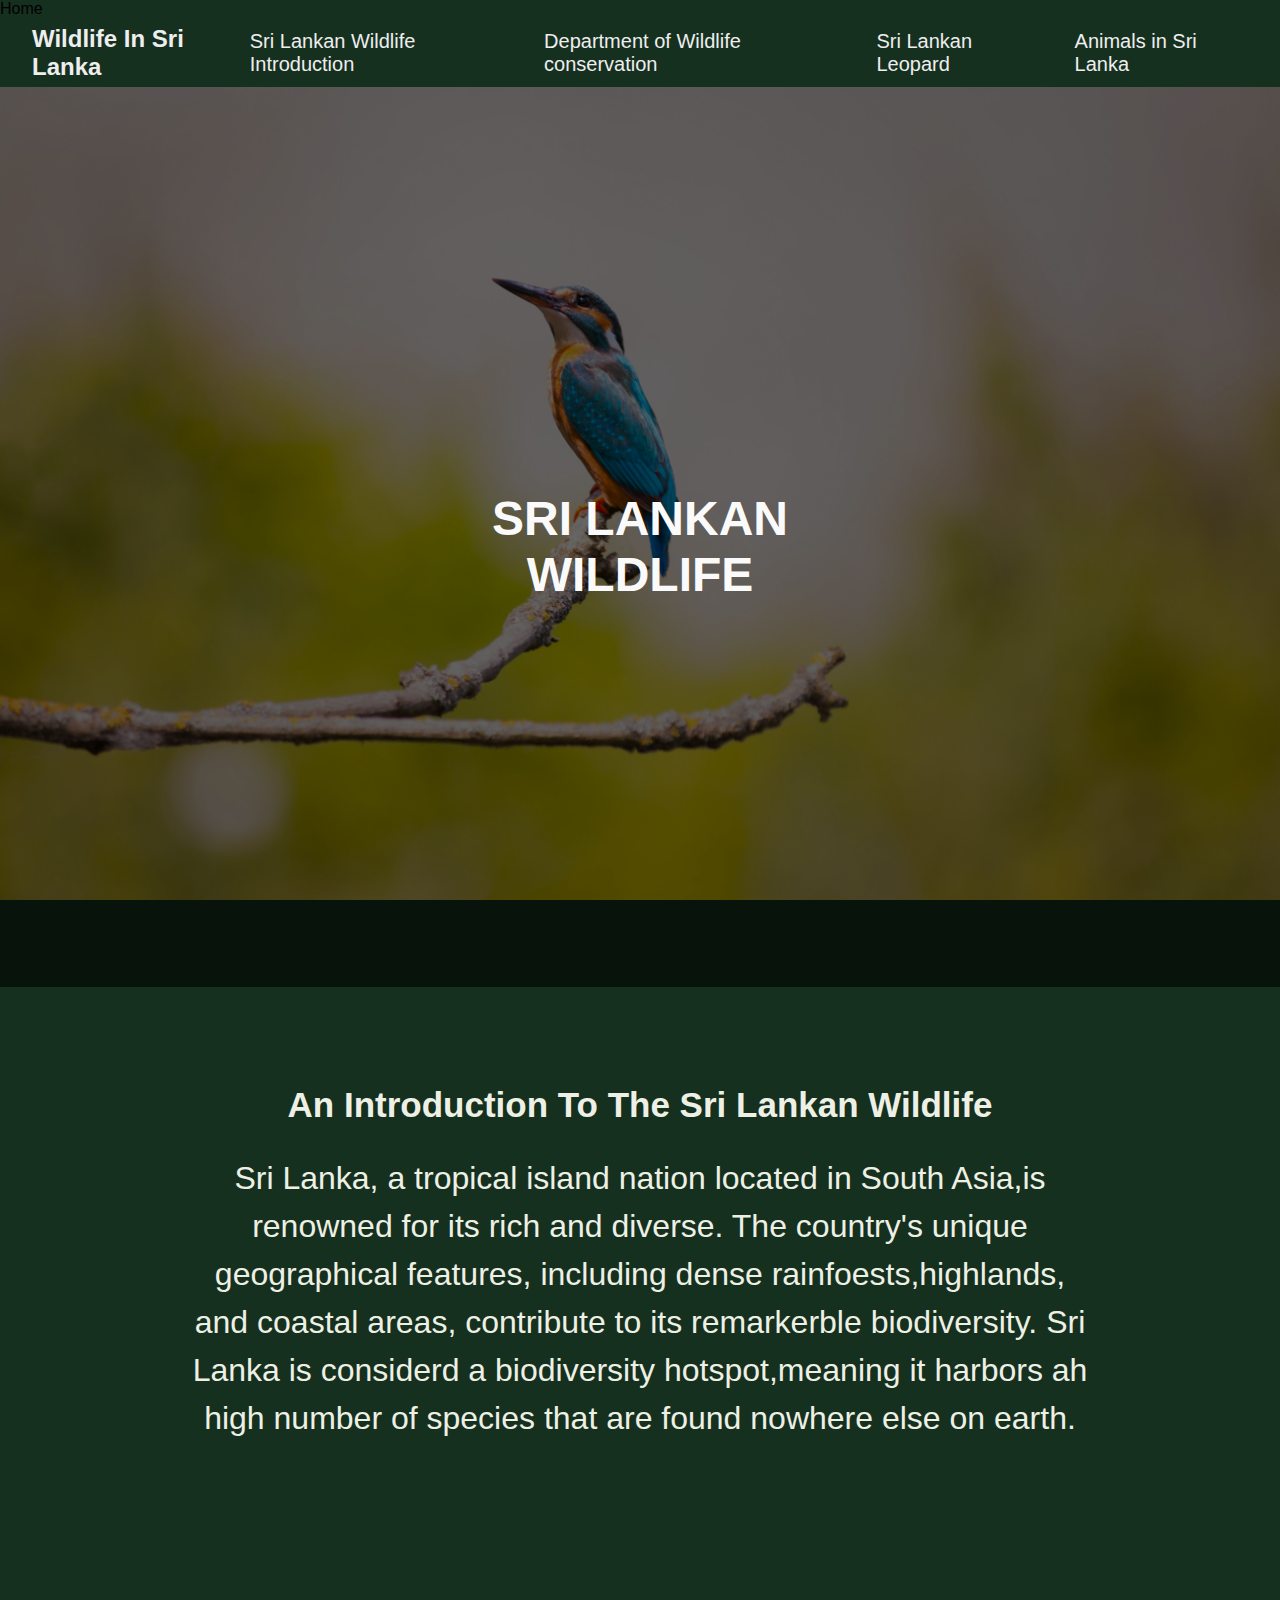
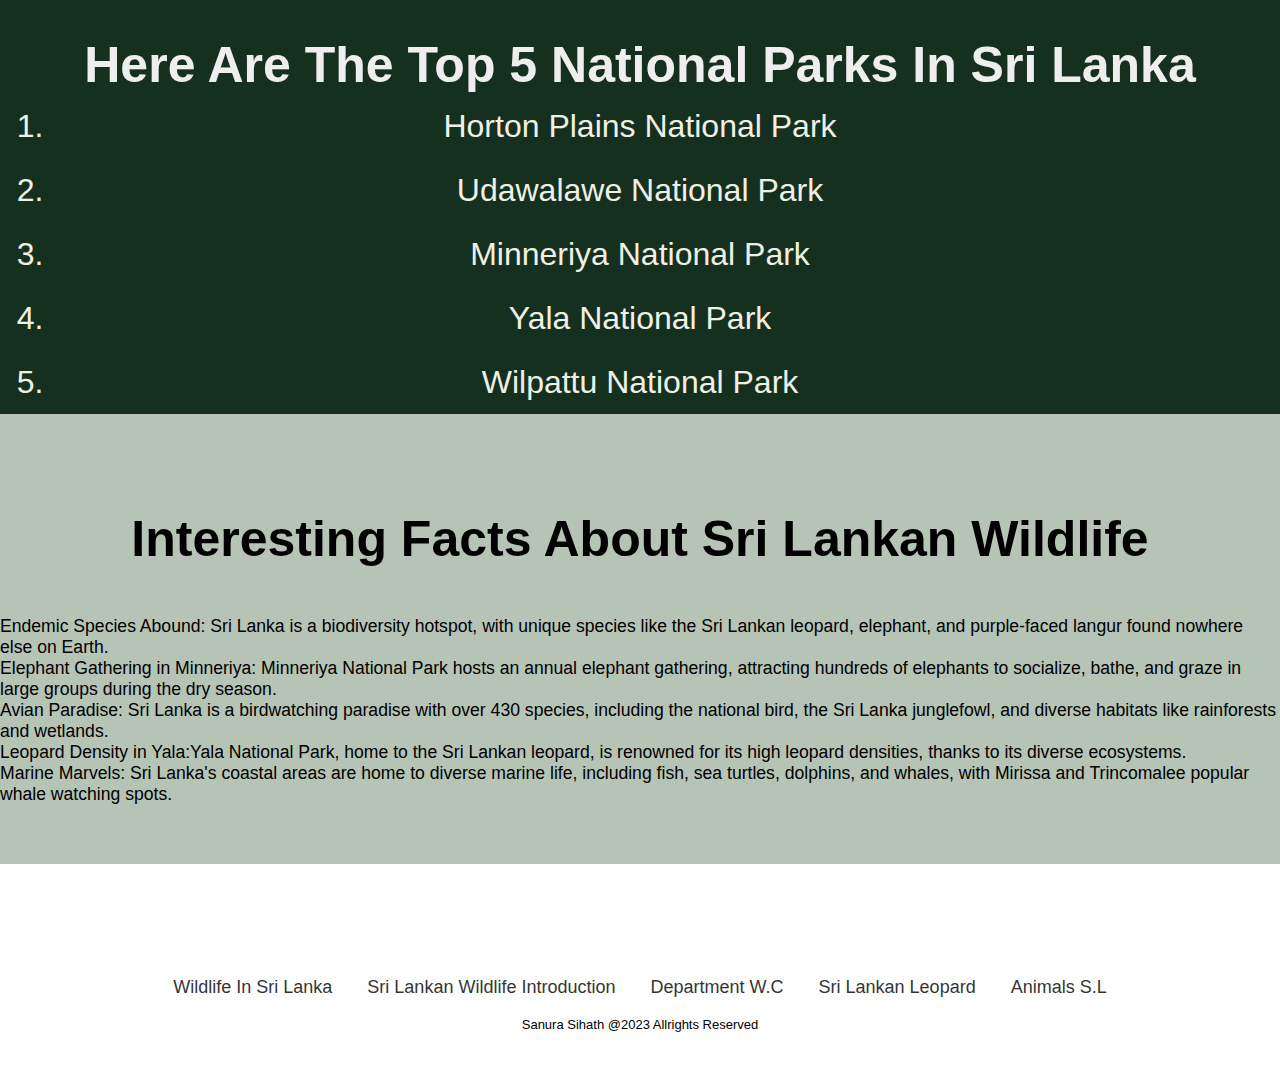
==== commit 58e7eeac: "#done" ====
--- a/index.html
+++ b/index.html
@@ -18,6 +18,7 @@
       referrerpolicy="no-referrer"
     />
     <link rel="stylesheet" href="assets/css/styles.css" alt />
+    <link rel="icon" type="image/x" href="assets/img/Logo.png"
     <title>Home</title>
   </head>
 
@@ -83,24 +84,7 @@
           </div>
         </div>
       </section>
-      <section>
-        <!-- <div class="national-parks">
-          <div class="wilpattu">
-            <div class="content">
-              <h1>Wilpattu National Park</h1>
 
-              <a href="wilpattu.html" class="btn">Read More</a>
-            </div>
-          </div>
-          <div class="yala">
-            <div class="content">
-              <h1>Yala National Park</h1>
-
-              <a href="yala.html" class="btn">Read More</a>
-            </div>
-          </div>
-        </div> -->
-      </section>
       <section class="about-parks">
         <div class="top-parks">
           <div class="bullet-lists">
@@ -170,19 +154,19 @@
 
         <ul class="footer-list">
           <li>
-            <a href="#">Wildlife In Sri Lanka</a>
+            <a href="index.html">Wildlife In Sri Lanka</a>
           </li>
           <li>
-            <a href="#">Sri Lankan Wildlife Introduction</a>
+            <a href="wildlifeintro.html">Sri Lankan Wildlife Introduction</a>
           </li>
           <li>
-            <a href="#">Department W.C</a>
+            <a href="departmentwc.html">Department W.C</a>
           </li>
           <li>
-            <a href="#">Sri Lankan Leopard</a>
+            <a href="sl_leopard.html">Sri Lankan Leopard</a>
           </li>
           <li>
-            <a href="#">Animals S.L</a>
+            <a href="animalsinsl.html">Animals S.L</a>
           </li>
         </ul>
         <p class="copyright">Sanura Sihath @2023 Allrights Reserved</p>
--- a/assets/css/styles.css
+++ b/assets/css/styles.css
@@ -4,8 +4,6 @@
     box-sizing: border-box;
 }
 
-
-
 /* Department_page */
 .container1 {
     display: flex;
@@ -13,8 +11,6 @@
     flex-wrap: wrap;
     margin: 15px 0;
     gap: 10px;
-
-
 }
 
 .department_location {
@@ -65,8 +61,260 @@
 
 /* END_of_ Department_page */
 
+
+.image img {
+
+    width: 600px;
+    height: 500px;
+    padding: 30px;
+    border-radius: 60px;
+
+
+}
+
+.text {
+    width: 50%;
+    color: #000000;
+    font-size: 25px;
+    font-family: 'Segoe UI', Tahoma, Geneva, Verdana, sans-serif;
+    padding-left: 20px;
+}
+
+.text .about {
+    padding-top: 20px;
+}
+
+.flexbox1 {
+    display: flex;
+    width: 100%;
+    background-color: #00000054;
+    justify-content: center;
+    align-items: center;
+    height: auto;
+    margin: 40px 0;
+
+
+}
+
+
+
+/* .intro-threat1 {
+    width: 50%;
+    color: #000000;
+    font-size: 25px;
+    font-family: system-ui, -apple-system, BlinkMacSystemFont, 'Segoe UI', Roboto, Oxygen, Ubuntu, Cantarell, 'Open Sans', 'Helvetica Neue', sans-serif;
+    padding-left: 20px;
+} */
+
+
+
+/* .flexbox2 {
+    display: flex;
+    width: 100%;
+    background-color: #B6C4B6;
+    justify-content: center;
+    align-items: center;
+    height: auto;
+    margin-top: 40px;
+    margin-bottom: 20px;
+
+} */
+
+.image img {
+    width: 600px;
+    height: 500px;
+    padding: 30px;
+    border-radius: 60px;
+    justify-content: center;
+    align-items: center;
+}
+
+.wilpattu-images {
+    justify-content: center;
+    align-items: center;
+    display: flex;
+    flex-direction: row;
+}
+
+@media(max-width: 1000px) {}
+
+.Leopard_heading {
+    margin: 30px 0 10px 0;
+    font-size: 48px;
+    font-weight: 700;
+    line-height: 56px;
+    text-transform: uppercase;
+    color: #ffffff;
+    text-align: center;
+    padding: 50px;
+}
+
+@media (max-width: 768px) {
+    #hero h1 {
+        font-size: 28px;
+        line-height: 36px;
+    }
+}
+
+.threat-heading {
+    margin: 30px 0 10px 0;
+    font-size: 48px;
+    font-weight: 700;
+    line-height: 56px;
+    text-transform: uppercase;
+    color: #959595;
+    text-align: center;
+    padding: 50px;
+}
+
+.threat-head {
+    color: #fafafa;
+    padding: 20px;
+
+}
+
+.image-threat {
+    width: 600px;
+    height: 500px;
+    padding: 30px;
+    border-radius: 60px;
+    float: left;
+}
+
+.intro-threat1 {
+    font-size: 30px;
+    width: 50%;
+    text-align: center;
+    align-items: center;
+    float: right;
+    padding: 10px;
+    border: 1px solid;
+}
+
+.about-threat {
+    color: #fafafa;
+    font-size: 30px;
+}
+
+.flexbox2 {
+    display: flex;
+    width: 100%;
+    background-color: #0e4e0e0e;
+    justify-content: center;
+    align-items: center;
+    height: auto;
+    margin: 40px 0;
+    flex-direction: column;
+    padding: 10px;
+    border: 1px solid;
+}
+
+.threat1 {
+    width: 100%;
+    height: 100%;
+    flex-direction: column;
+    display: flex;
+    justify-content: center;
+    align-items: center;
+}
+
+.threat2 {
+    width: 100%;
+    height: 100%;
+    flex-direction: column;
+    display: flex;
+    justify-content: center;
+    align-items: center;
+
+}
+
+.heading2 {
+    font-weight: bolder;
+    color: #EEF0E5;
+}
+
+.text {
+    color: #EEF0E5;
+    text-align: center;
+    float: right;
+    padding: 10px;
+}
+
+.about {
+    text-align: center;
+}
+
+.image-deforest {
+    width: 600px;
+    height: 100%;
+    padding: 30px;
+    border-radius: 60px;
+
+}
+
+.button-fyi {
+    border: none;
+    color: white;
+    padding: 15px 32px;
+    text-align: center;
+    text-decoration: none;
+    display: inline-block;
+    font-size: 16px;
+    background-color: #ffffff5f;
+    border-radius: 20px;
+}
+
+.heading1 {
+    margin: 30px 0 10px 0;
+    font-size: 48px;
+    font-weight: 700;
+    line-height: 56px;
+    text-transform: uppercase;
+    color: #ffffff;
+    text-align: center;
+    padding: 50px;
+}
+
+.indegenous {
+    display: flex;
+    width: 100%;
+    background-color: #0e4e0e0e;
+    justify-content: center;
+    align-items: center;
+    height: auto;
+    margin: 40px 0;
+    flex-direction: column;
+    padding: 10px;
+
+}
+
+.animasl-heading {
+    margin: 30px 0 10px 0;
+    font-size: 48px;
+    font-weight: 700;
+    line-height: 56px;
+    text-transform: uppercase;
+    color: #959595;
+    text-align: center;
+    padding: 50px;
+}
+
+@media (max-width: 768px) {
+    #hero h1 {
+        font-size: 28px;
+        line-height: 36px;
+    }
+}
+
+@media(max-width: 375px) {
+    body {
+        height: max-content;
+    }
+}
+
+
 body {
-    height: 100vh;
+    height: 200%;
     width: 100%;
     background-size: cover;
     background-position: center;
@@ -97,7 +345,6 @@
 
 }
 
-
 .navbar {
     width: 100%;
     height: 69px;
@@ -107,9 +354,7 @@
     align-items: center;
     justify-content: space-between;
     position: relative;
-
-
-
+    color: #000000;
 }
 
 .navbar .logo a {
@@ -222,18 +467,6 @@
     color: #fafafa;
 }
 
-@media (max-width: 768px) {
-    #hero h1 {
-        font-size: 28px;
-        line-height: 36px;
-    }
-}
-
-#hero h2 {
-    color: #eee;
-    margin-bottom: 50px;
-    font-size: 24px;
-}
 
 @media (max-width: 768px) {
     #hero h2 {
@@ -241,6 +474,12 @@
         line-height: 24px;
         margin-bottom: 30px;
     }
+
+    #hero h1 {
+        font-size: 28px;
+        line-height: 36px;
+    }
+
 }
 
 /*--------------------------------------------------------------
@@ -328,7 +567,7 @@
     gap: 20px;
     width: 100%;
     justify-content: center;
-    height: 100px;
+    height: 100vh;
 }
 
 .wilpattu {
@@ -365,7 +604,7 @@
     gap: 20px;
     width: 100%;
     justify-content: center;
-    height: 75vh;
+    height: 100vh;
 }
 
 .wilpattu {
@@ -582,4 +821,44 @@
     .container1 img {
         width: 100%;
     }
-}+
+    .park_head {
+        padding-top: 50px;
+    }
+
+    .image img {
+        width: 350px;
+        height: 300px;
+    }
+
+}
+
+@media(max-width: 880px) {
+    .flexbox1 {
+        flex-direction: column;
+    }
+
+    .text {
+        width: 100%;
+    }
+}
+
+@media (max-width: 768px) {
+    /* .wilpattu {
+        width: 400px;
+        height: 400px;
+    }
+}
+
+.yala {
+    width: 400px;
+    height: 400px;
+} */
+
+
+    @media(max-width: 1272px) {
+        .text {
+            padding: 40px;
+
+        }
+    }